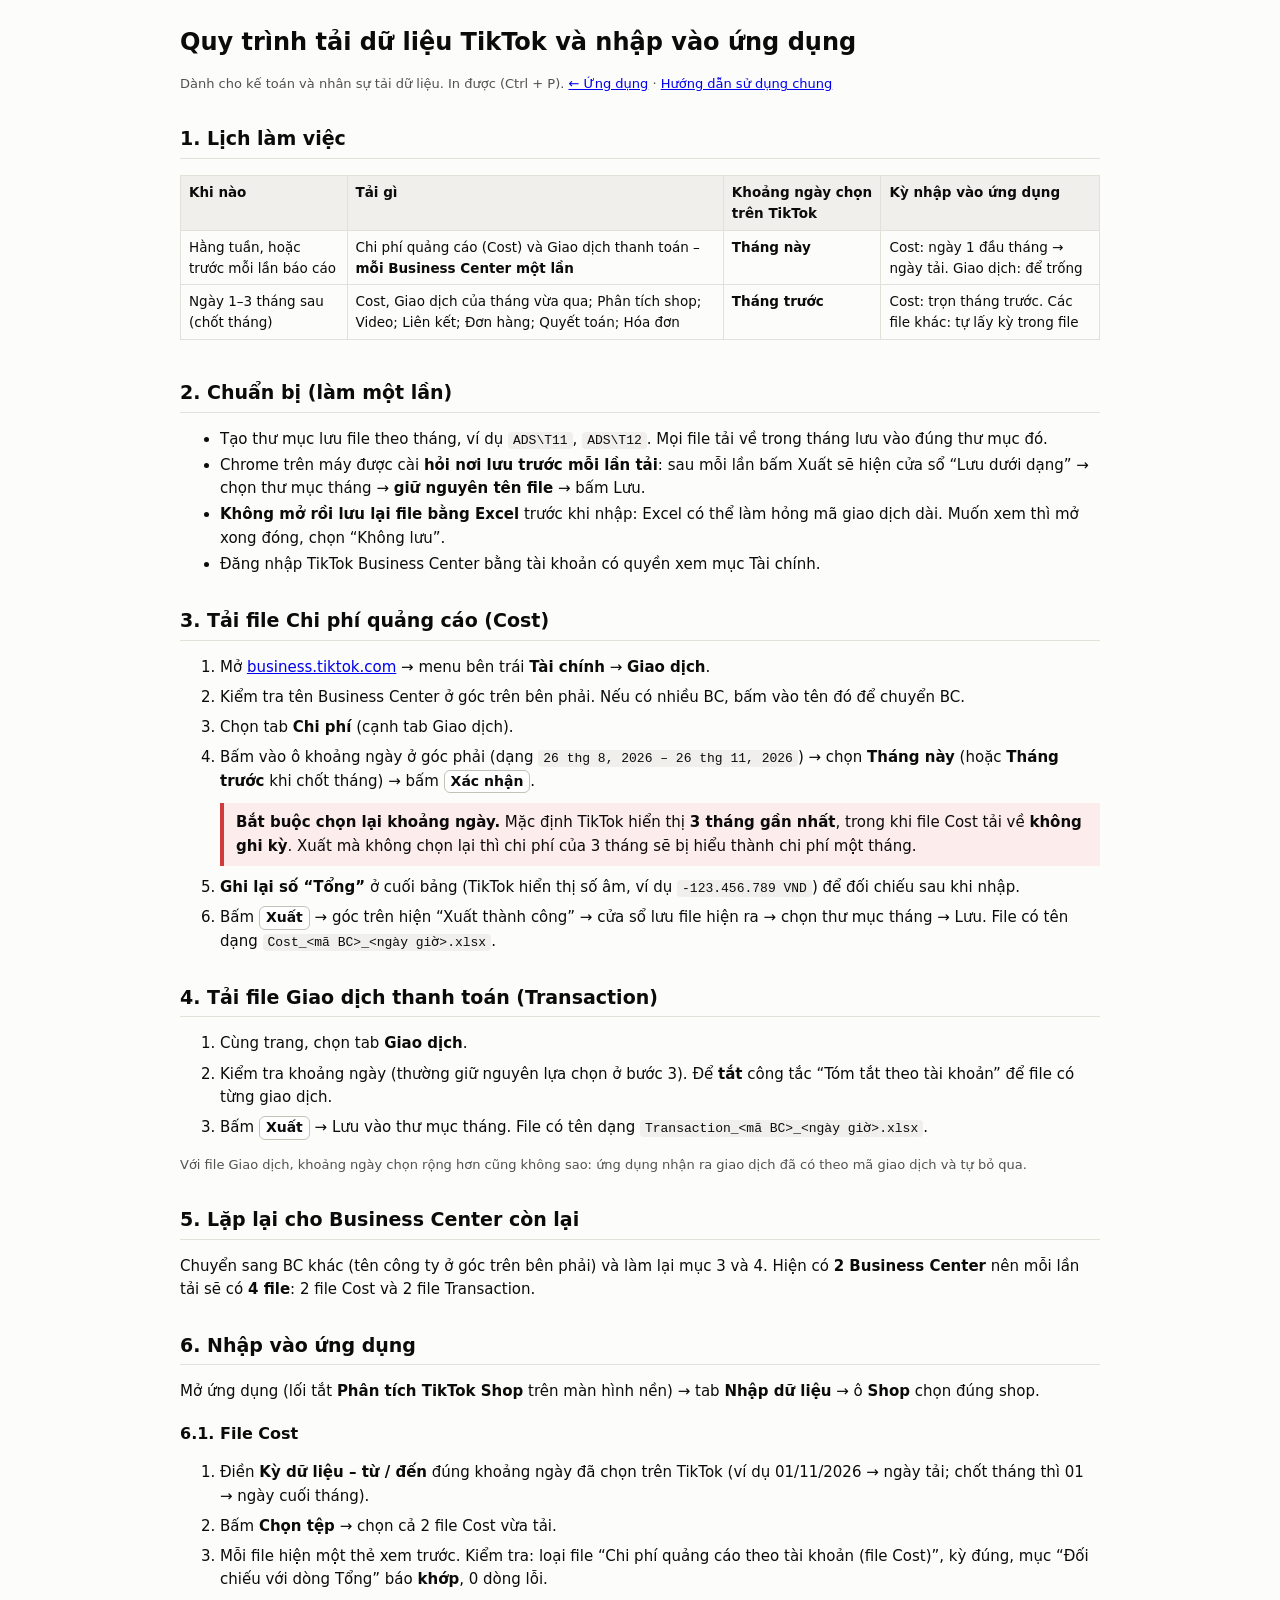
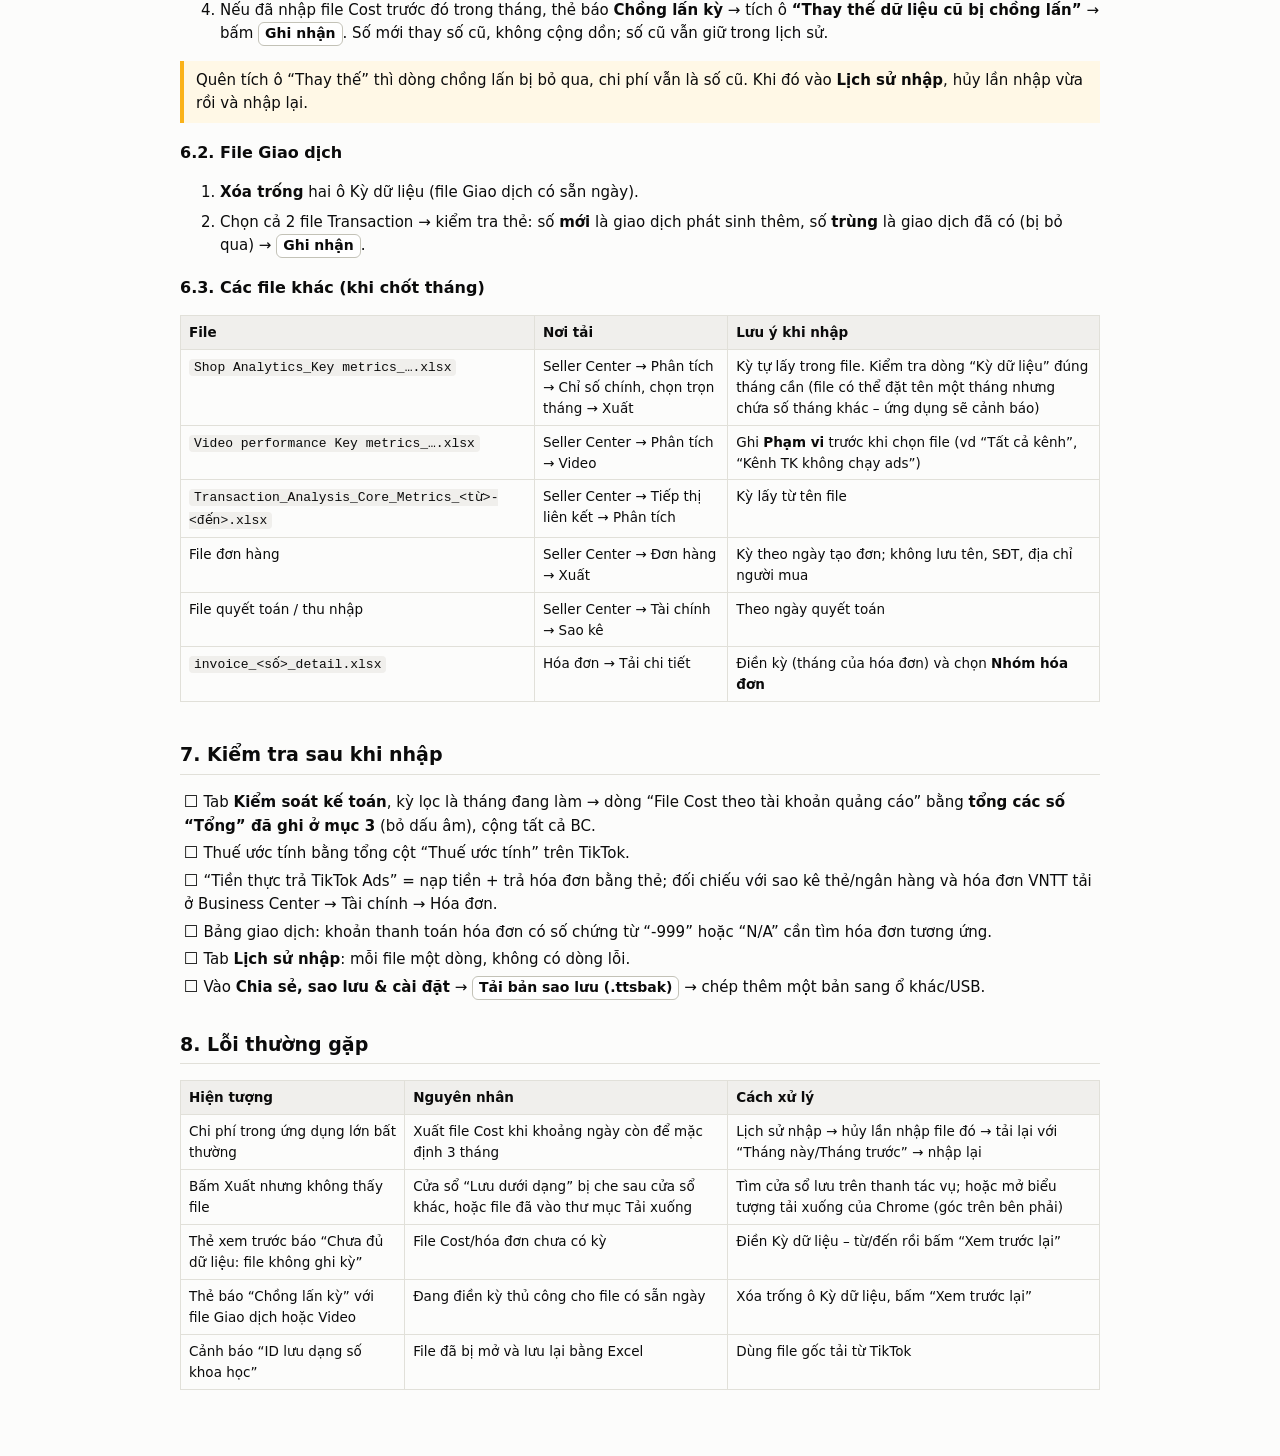
==== docs/huong_dan_xuat_du_lieu.html @ c049a707 "Thêm màn hình Kiểm soát ads, đọc file GMV Max thật và booking nhà sáng tạo - Đọc file GMV Max xuất t" ====
<!DOCTYPE html>
<html lang="vi">
<head>
<meta charset="utf-8"><meta name="viewport" content="width=device-width, initial-scale=1">
<title>Quy trình tải dữ liệu TikTok và nhập vào ứng dụng</title>
<style>
body{font-family:system-ui,-apple-system,"Segoe UI",Roboto,Arial,sans-serif;max-width:920px;margin:0 auto;padding:16px 18px 60px;line-height:1.55;color:#0b0b0b;background:#fcfcfb;font-size:15px}
h1{font-size:24px;margin:8px 0 4px}h2{font-size:19px;margin:30px 0 8px;border-bottom:1px solid #e1e0d9;padding-bottom:4px}h3{font-size:16px;margin:18px 0 6px}
code,kbd{background:#f0efec;border-radius:4px;padding:1px 5px;font-size:13px}
b.btn{display:inline-block;border:1px solid #c3c2b7;border-radius:6px;padding:0 6px;background:#fff;font-weight:600;font-size:14px}
table{border-collapse:collapse;width:100%;font-size:13.5px;margin:8px 0}th,td{border:1px solid #e1e0d9;padding:6px 8px;text-align:left;vertical-align:top}th{background:#f0efec}
.tw{overflow-x:auto}
.box{background:#fff8e6;border-left:4px solid #fab219;padding:8px 12px;margin:10px 0}.ok{background:#eaf7ea;border-left:4px solid #0ca30c;padding:8px 12px;margin:10px 0}
.bad{background:#fdecec;border-left:4px solid #d03b3b;padding:8px 12px;margin:10px 0}
ol.steps>li{margin:7px 0}ol li,ul li{margin:3px 0}.muted{color:#52514e;font-size:13px}
.check{list-style:none;padding-left:4px}.check li::before{content:"☐ ";font-size:16px}
@media print{body{max-width:none;padding:0;font-size:13px}h2{break-after:avoid}table,.box,.ok,.bad{break-inside:avoid}a{color:inherit;text-decoration:none}}
@media (prefers-color-scheme:dark){body{background:#1a1a19;color:#f0efec}th{background:#2c2c2a}th,td{border-color:#383835}code,kbd{background:#2c2c2a}b.btn{background:#2c2c2a;border-color:#52514e}.box{background:#3a3014}.ok{background:#16301a}.bad{background:#3a1a1a}.muted{color:#c3c2b7}}
</style>
</head>
<body>
<h1>Quy trình tải dữ liệu TikTok và nhập vào ứng dụng</h1>
<p class="muted">Dành cho kế toán và nhân sự tải dữ liệu. In được (Ctrl + P). <a href="./">← Ứng dụng</a> · <a href="huong_dan.html">Hướng dẫn sử dụng chung</a></p>

<h2>1. Lịch làm việc</h2>
<div class="tw"><table>
<tr><th>Khi nào</th><th>Tải gì</th><th>Khoảng ngày chọn trên TikTok</th><th>Kỳ nhập vào ứng dụng</th></tr>
<tr><td>Hằng tuần, hoặc trước mỗi lần báo cáo</td><td>Chi phí quảng cáo (Cost) và Giao dịch thanh toán – <b>mỗi Business Center một lần</b></td><td><b>Tháng này</b></td><td>Cost: ngày 1 đầu tháng → ngày tải. Giao dịch: để trống</td></tr>
<tr><td>Ngày 1–3 tháng sau (chốt tháng)</td><td>Cost, Giao dịch của tháng vừa qua; Phân tích shop; Video; Liên kết; Đơn hàng; Quyết toán; Hóa đơn</td><td><b>Tháng trước</b></td><td>Cost: trọn tháng trước. Các file khác: tự lấy kỳ trong file</td></tr>
</table></div>

<h2>2. Chuẩn bị (làm một lần)</h2>
<ul>
<li>Tạo thư mục lưu file theo tháng, ví dụ <code>ADS\T11</code>, <code>ADS\T12</code>. Mọi file tải về trong tháng lưu vào đúng thư mục đó.</li>
<li>Chrome trên máy được cài <b>hỏi nơi lưu trước mỗi lần tải</b>: sau mỗi lần bấm Xuất sẽ hiện cửa sổ “Lưu dưới dạng” → chọn thư mục tháng → <b>giữ nguyên tên file</b> → bấm Lưu.</li>
<li><b>Không mở rồi lưu lại file bằng Excel</b> trước khi nhập: Excel có thể làm hỏng mã giao dịch dài. Muốn xem thì mở xong đóng, chọn “Không lưu”.</li>
<li>Đăng nhập TikTok Business Center bằng tài khoản có quyền xem mục Tài chính.</li>
</ul>

<h2>3. Tải file Chi phí quảng cáo (Cost)</h2>
<ol class="steps">
<li>Mở <a href="https://business.tiktok.com/" target="_blank" rel="noopener">business.tiktok.com</a> → menu bên trái <b>Tài chính</b> → <b>Giao dịch</b>.</li>
<li>Kiểm tra tên Business Center ở góc trên bên phải. Nếu có nhiều BC, bấm vào tên đó để chuyển BC.</li>
<li>Chọn tab <b>Chi phí</b> (cạnh tab Giao dịch).</li>
<li>Bấm vào ô khoảng ngày ở góc phải (dạng <code>26 thg 8, 2026 – 26 thg 11, 2026</code>) → chọn <b>Tháng này</b> (hoặc <b>Tháng trước</b> khi chốt tháng) → bấm <b class="btn">Xác nhận</b>.
<div class="bad"><b>Bắt buộc chọn lại khoảng ngày.</b> Mặc định TikTok hiển thị <b>3 tháng gần nhất</b>, trong khi file Cost tải về <b>không ghi kỳ</b>. Xuất mà không chọn lại thì chi phí của 3 tháng sẽ bị hiểu thành chi phí một tháng.</div></li>
<li><b>Ghi lại số “Tổng”</b> ở cuối bảng (TikTok hiển thị số âm, ví dụ <code>-123.456.789 VND</code>) để đối chiếu sau khi nhập.</li>
<li>Bấm <b class="btn">Xuất</b> → góc trên hiện “Xuất thành công” → cửa sổ lưu file hiện ra → chọn thư mục tháng → Lưu. File có tên dạng <code>Cost_&lt;mã BC&gt;_&lt;ngày giờ&gt;.xlsx</code>.</li>
</ol>

<h2>4. Tải file Giao dịch thanh toán (Transaction)</h2>
<ol class="steps">
<li>Cùng trang, chọn tab <b>Giao dịch</b>.</li>
<li>Kiểm tra khoảng ngày (thường giữ nguyên lựa chọn ở bước 3). Để <b>tắt</b> công tắc “Tóm tắt theo tài khoản” để file có từng giao dịch.</li>
<li>Bấm <b class="btn">Xuất</b> → Lưu vào thư mục tháng. File có tên dạng <code>Transaction_&lt;mã BC&gt;_&lt;ngày giờ&gt;.xlsx</code>.</li>
</ol>
<p class="muted">Với file Giao dịch, khoảng ngày chọn rộng hơn cũng không sao: ứng dụng nhận ra giao dịch đã có theo mã giao dịch và tự bỏ qua.</p>

<h2>5. Lặp lại cho Business Center còn lại</h2>
<p>Chuyển sang BC khác (tên công ty ở góc trên bên phải) và làm lại mục 3 và 4. Hiện có <b>2 Business Center</b> nên mỗi lần tải sẽ có <b>4 file</b>: 2 file Cost và 2 file Transaction.</p>

<h2>6. Nhập vào ứng dụng</h2>
<p>Mở ứng dụng (lối tắt <b>Phân tích TikTok Shop</b> trên màn hình nền) → tab <b>Nhập dữ liệu</b> → ô <b>Shop</b> chọn đúng shop.</p>
<h3>6.1. File Cost</h3>
<ol class="steps">
<li>Điền <b>Kỳ dữ liệu – từ / đến</b> đúng khoảng ngày đã chọn trên TikTok (ví dụ 01/11/2026 → ngày tải; chốt tháng thì 01 → ngày cuối tháng).</li>
<li>Bấm <b>Chọn tệp</b> → chọn cả 2 file Cost vừa tải.</li>
<li>Mỗi file hiện một thẻ xem trước. Kiểm tra: loại file “Chi phí quảng cáo theo tài khoản (file Cost)”, kỳ đúng, mục “Đối chiếu với dòng Tổng” báo <b>khớp</b>, 0 dòng lỗi.</li>
<li>Nếu đã nhập file Cost trước đó trong tháng, thẻ báo <b>Chồng lấn kỳ</b> → tích ô <b>“Thay thế dữ liệu cũ bị chồng lấn”</b> → bấm <b class="btn">Ghi nhận</b>. Số mới thay số cũ, không cộng dồn; số cũ vẫn giữ trong lịch sử.</li>
</ol>
<div class="box">Quên tích ô “Thay thế” thì dòng chồng lấn bị bỏ qua, chi phí vẫn là số cũ. Khi đó vào <b>Lịch sử nhập</b>, hủy lần nhập vừa rồi và nhập lại.</div>
<h3>6.2. File Giao dịch</h3>
<ol class="steps">
<li><b>Xóa trống</b> hai ô Kỳ dữ liệu (file Giao dịch có sẵn ngày).</li>
<li>Chọn cả 2 file Transaction → kiểm tra thẻ: số <b>mới</b> là giao dịch phát sinh thêm, số <b>trùng</b> là giao dịch đã có (bị bỏ qua) → <b class="btn">Ghi nhận</b>.</li>
</ol>
<h3>6.3. Các file khác (khi chốt tháng)</h3>
<div class="tw"><table>
<tr><th>File</th><th>Nơi tải</th><th>Lưu ý khi nhập</th></tr>
<tr><td><code>Shop Analytics_Key metrics_….xlsx</code></td><td>Seller Center → Phân tích → Chỉ số chính, chọn trọn tháng → Xuất</td><td>Kỳ tự lấy trong file. Kiểm tra dòng “Kỳ dữ liệu” đúng tháng cần (file có thể đặt tên một tháng nhưng chứa số tháng khác – ứng dụng sẽ cảnh báo)</td></tr>
<tr><td><code>Video performance Key metrics_….xlsx</code></td><td>Seller Center → Phân tích → Video</td><td>Ghi <b>Phạm vi</b> trước khi chọn file (vd “Tất cả kênh”, “Kênh TK không chạy ads”)</td></tr>
<tr><td><code>Transaction_Analysis_Core_Metrics_&lt;từ&gt;-&lt;đến&gt;.xlsx</code></td><td>Seller Center → Tiếp thị liên kết → Phân tích</td><td>Kỳ lấy từ tên file</td></tr>
<tr><td>File đơn hàng</td><td>Seller Center → Đơn hàng → Xuất</td><td>Kỳ theo ngày tạo đơn; không lưu tên, SĐT, địa chỉ người mua</td></tr>
<tr><td>File quyết toán / thu nhập</td><td>Seller Center → Tài chính → Sao kê</td><td>Theo ngày quyết toán</td></tr>
<tr><td><code>invoice_&lt;số&gt;_detail.xlsx</code></td><td>Hóa đơn → Tải chi tiết</td><td>Điền kỳ (tháng của hóa đơn) và chọn <b>Nhóm hóa đơn</b></td></tr>
</table></div>

<h2>7. Kiểm tra sau khi nhập</h2>
<ul class="check">
<li>Tab <b>Kiểm soát kế toán</b>, kỳ lọc là tháng đang làm → dòng “File Cost theo tài khoản quảng cáo” bằng <b>tổng các số “Tổng” đã ghi ở mục 3</b> (bỏ dấu âm), cộng tất cả BC.</li>
<li>Thuế ước tính bằng tổng cột “Thuế ước tính” trên TikTok.</li>
<li>“Tiền thực trả TikTok Ads” = nạp tiền + trả hóa đơn bằng thẻ; đối chiếu với sao kê thẻ/ngân hàng và hóa đơn VNTT tải ở Business Center → Tài chính → Hóa đơn.</li>
<li>Bảng giao dịch: khoản thanh toán hóa đơn có số chứng từ “-999” hoặc “N/A” cần tìm hóa đơn tương ứng.</li>
<li>Tab <b>Lịch sử nhập</b>: mỗi file một dòng, không có dòng lỗi.</li>
<li>Vào <b>Chia sẻ, sao lưu &amp; cài đặt</b> → <b class="btn">Tải bản sao lưu (.ttsbak)</b> → chép thêm một bản sang ổ khác/USB.</li>
</ul>

<h2>8. Lỗi thường gặp</h2>
<div class="tw"><table>
<tr><th>Hiện tượng</th><th>Nguyên nhân</th><th>Cách xử lý</th></tr>
<tr><td>Chi phí trong ứng dụng lớn bất thường</td><td>Xuất file Cost khi khoảng ngày còn để mặc định 3 tháng</td><td>Lịch sử nhập → hủy lần nhập file đó → tải lại với “Tháng này/Tháng trước” → nhập lại</td></tr>
<tr><td>Bấm Xuất nhưng không thấy file</td><td>Cửa sổ “Lưu dưới dạng” bị che sau cửa sổ khác, hoặc file đã vào thư mục Tải xuống</td><td>Tìm cửa sổ lưu trên thanh tác vụ; hoặc mở biểu tượng tải xuống của Chrome (góc trên bên phải)</td></tr>
<tr><td>Thẻ xem trước báo “Chưa đủ dữ liệu: file không ghi kỳ”</td><td>File Cost/hóa đơn chưa có kỳ</td><td>Điền Kỳ dữ liệu – từ/đến rồi bấm “Xem trước lại”</td></tr>
<tr><td>Thẻ báo “Chồng lấn kỳ” với file Giao dịch hoặc Video</td><td>Đang điền kỳ thủ công cho file có sẵn ngày</td><td>Xóa trống ô Kỳ dữ liệu, bấm “Xem trước lại”</td></tr>
<tr><td>Cảnh báo “ID lưu dạng số khoa học”</td><td>File đã bị mở và lưu lại bằng Excel</td><td>Dùng file gốc tải từ TikTok</td></tr>
</table></div>
</body>
</html>
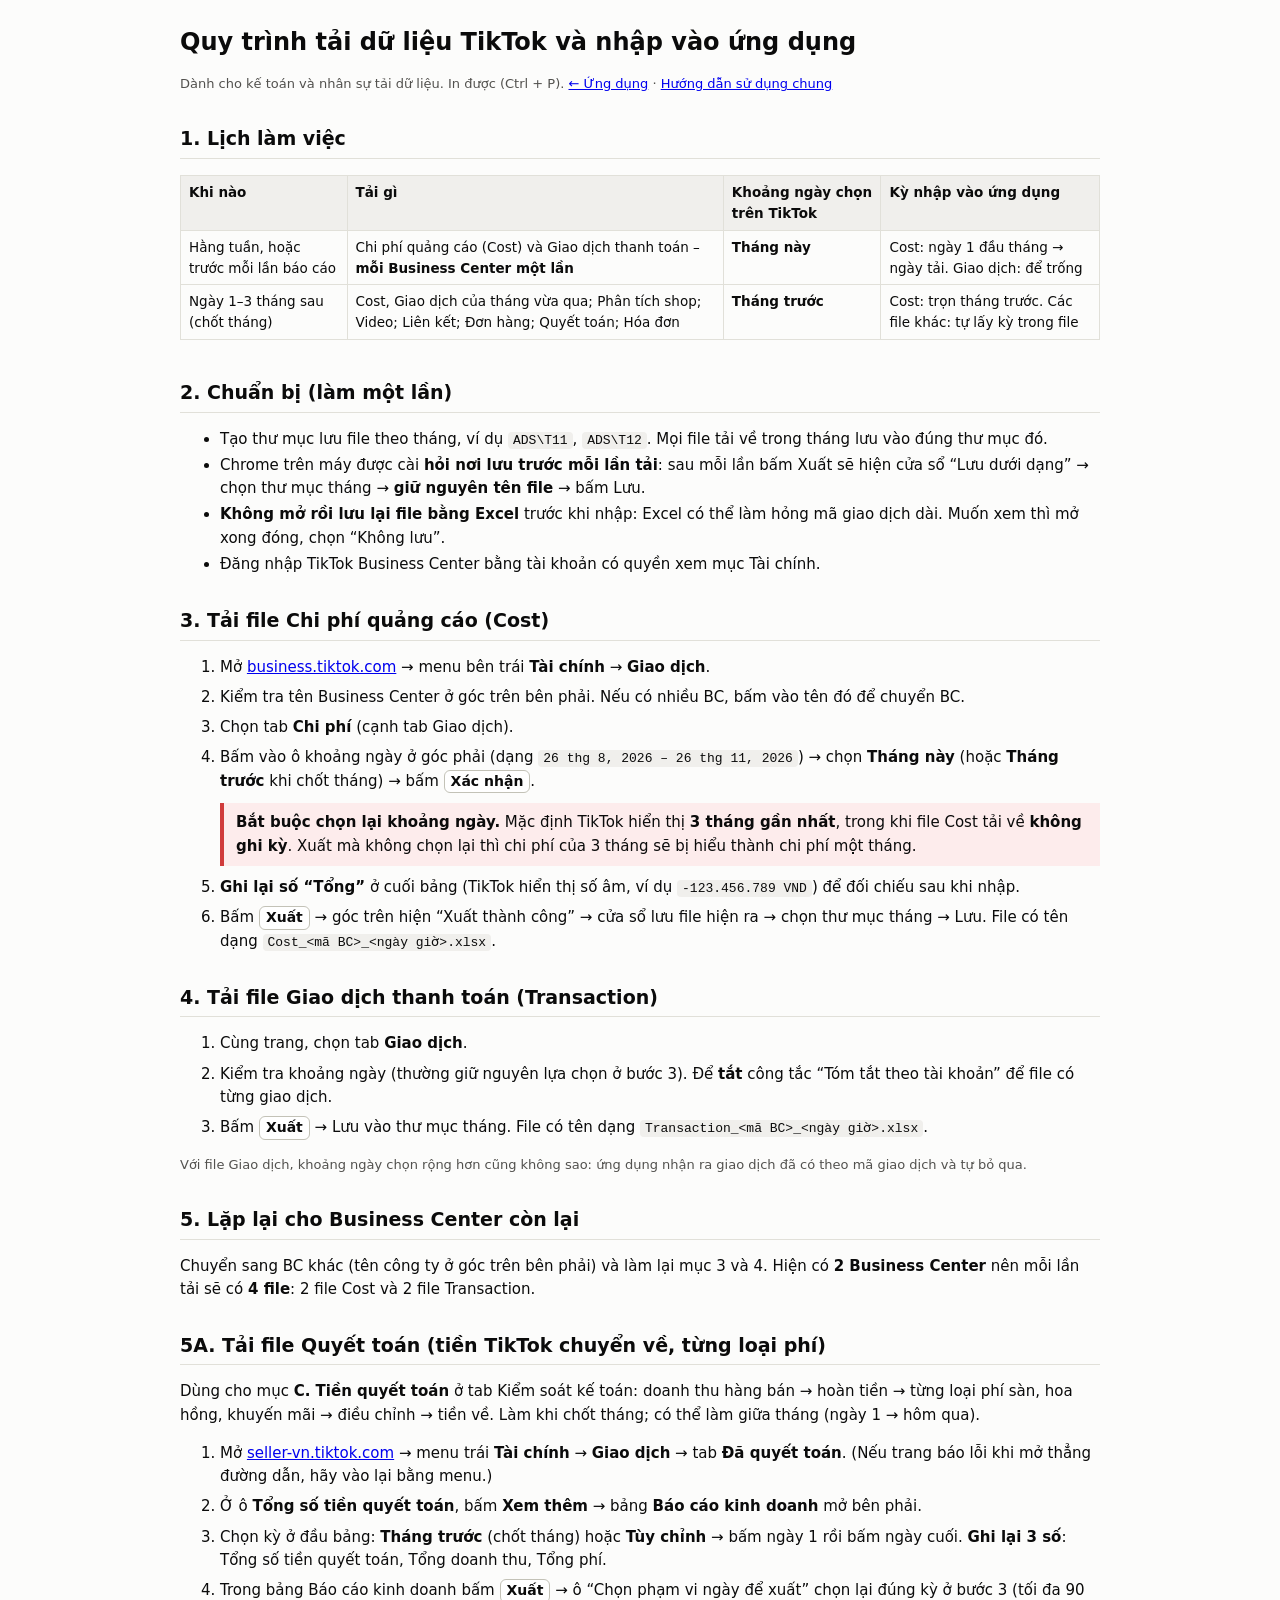
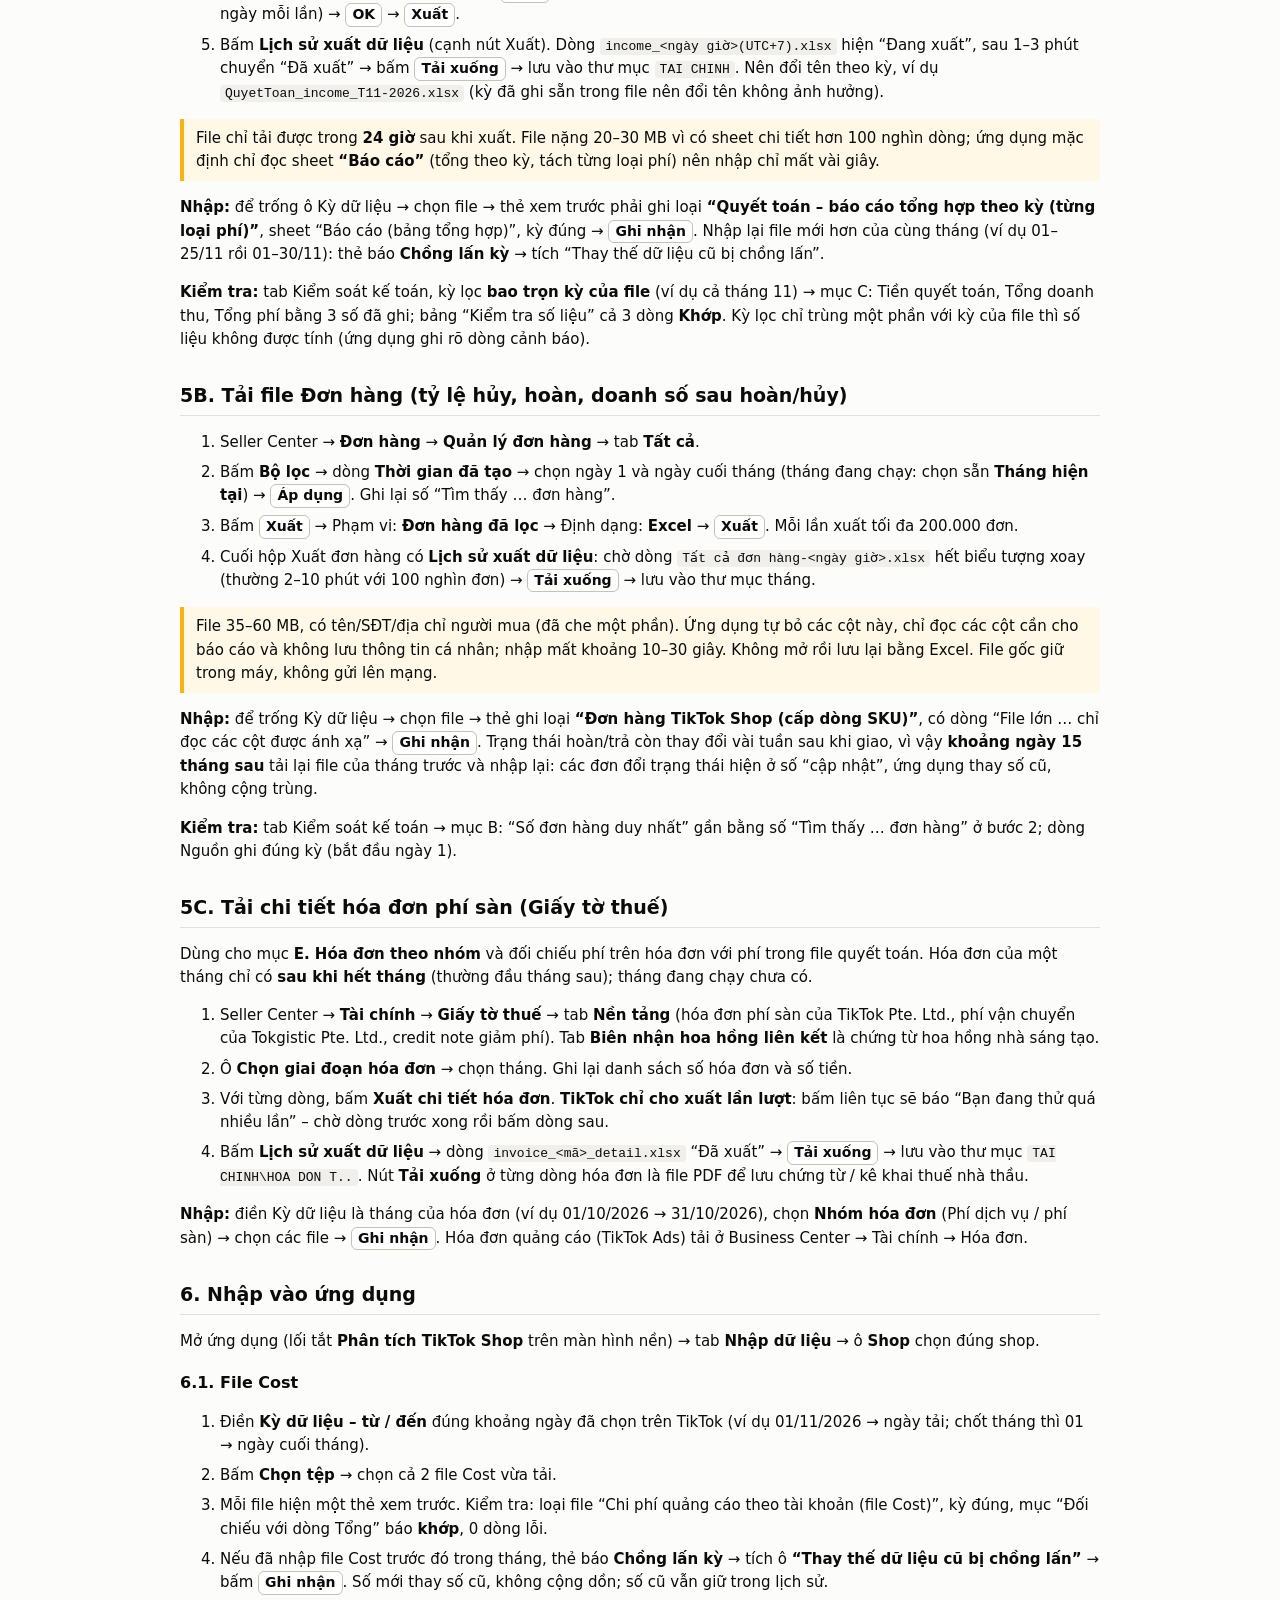
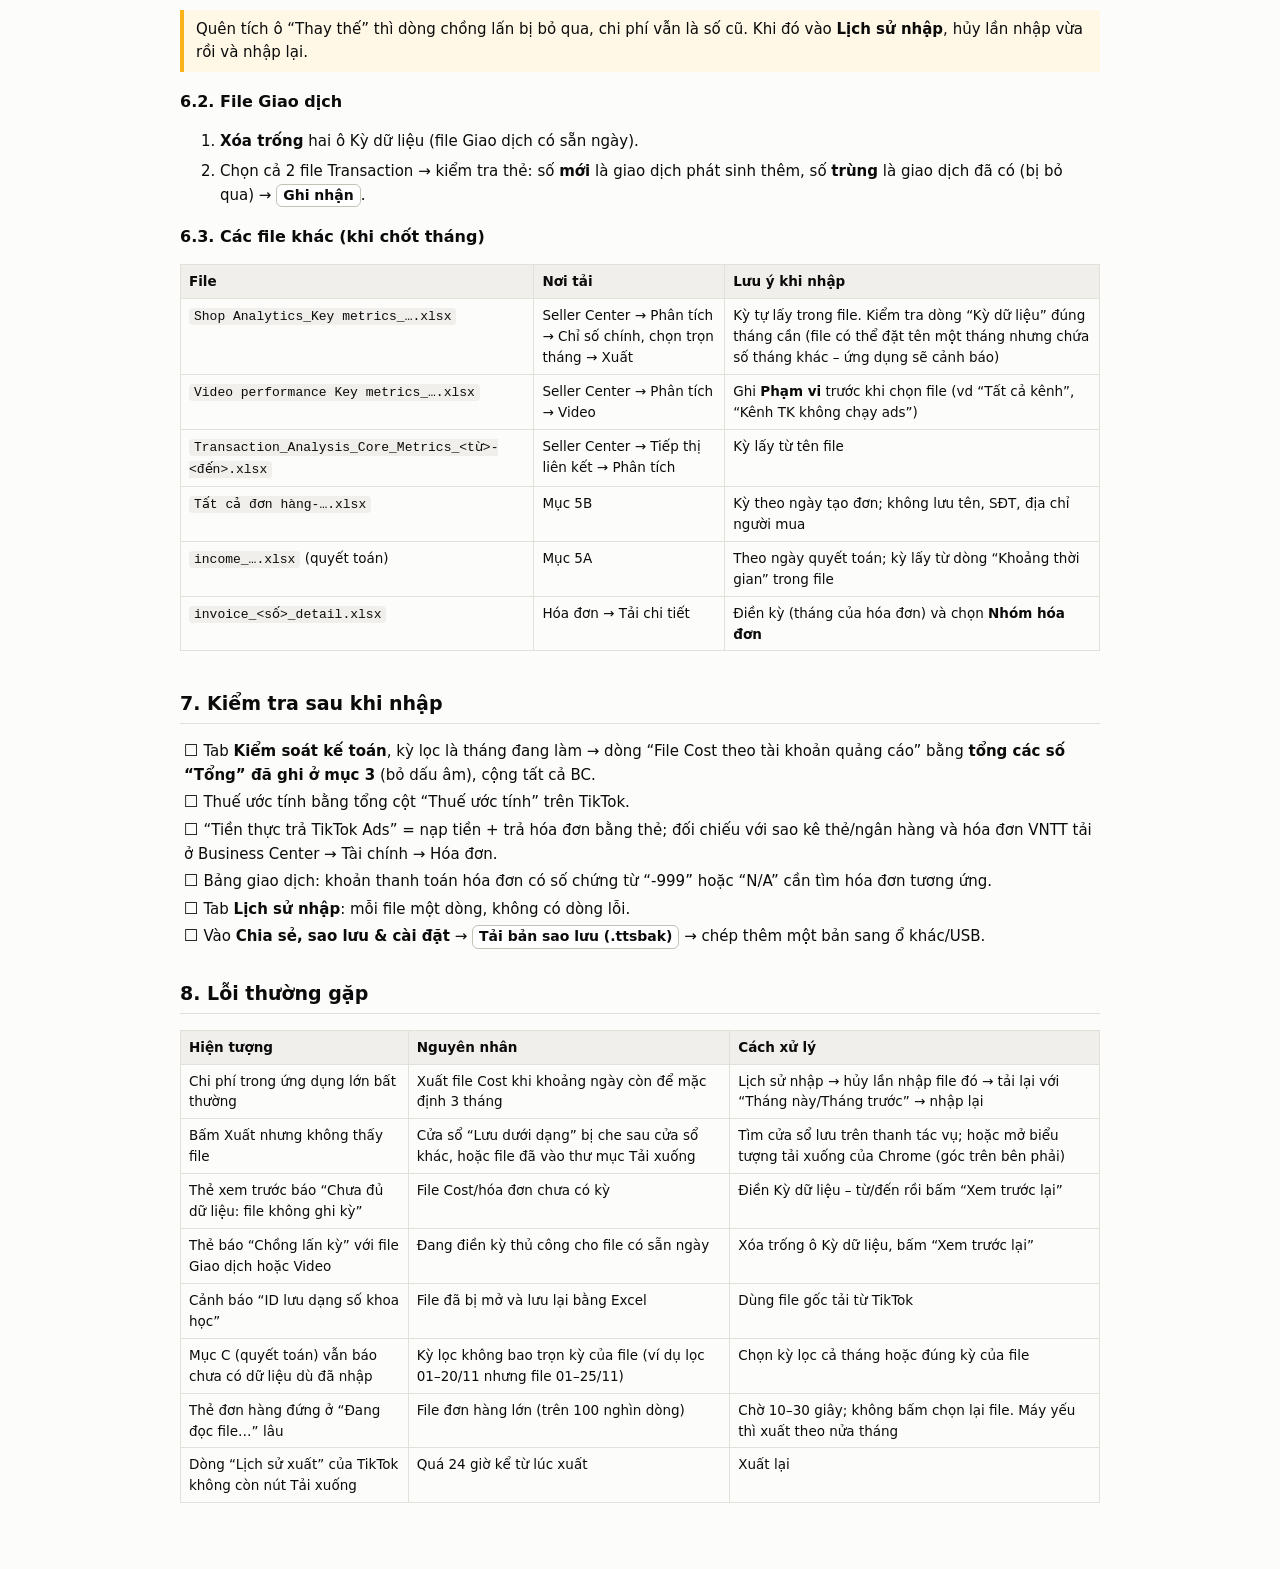
==== commit 5cb508b4: "Đọc file quyết toán và file đơn hàng rất lớn; tách từng loại phí sàn - Sheet trên 24 MB đọc theo luồ" ====
--- a/docs/huong_dan_xuat_du_lieu.html
+++ b/docs/huong_dan_xuat_du_lieu.html
@@ -59,6 +59,40 @@
 <h2>5. Lặp lại cho Business Center còn lại</h2>
 <p>Chuyển sang BC khác (tên công ty ở góc trên bên phải) và làm lại mục 3 và 4. Hiện có <b>2 Business Center</b> nên mỗi lần tải sẽ có <b>4 file</b>: 2 file Cost và 2 file Transaction.</p>
 
+<h2>5A. Tải file Quyết toán (tiền TikTok chuyển về, từng loại phí)</h2>
+<p>Dùng cho mục <b>C. Tiền quyết toán</b> ở tab Kiểm soát kế toán: doanh thu hàng bán → hoàn tiền → từng loại phí sàn, hoa hồng, khuyến mãi → điều chỉnh → tiền về. Làm khi chốt tháng; có thể làm giữa tháng (ngày 1 → hôm qua).</p>
+<ol class="steps">
+<li>Mở <a href="https://seller-vn.tiktok.com/" target="_blank" rel="noopener">seller-vn.tiktok.com</a> → menu trái <b>Tài chính</b> → <b>Giao dịch</b> → tab <b>Đã quyết toán</b>. (Nếu trang báo lỗi khi mở thẳng đường dẫn, hãy vào lại bằng menu.)</li>
+<li>Ở ô <b>Tổng số tiền quyết toán</b>, bấm <b>Xem thêm</b> → bảng <b>Báo cáo kinh doanh</b> mở bên phải.</li>
+<li>Chọn kỳ ở đầu bảng: <b>Tháng trước</b> (chốt tháng) hoặc <b>Tùy chỉnh</b> → bấm ngày 1 rồi bấm ngày cuối. <b>Ghi lại 3 số</b>: Tổng số tiền quyết toán, Tổng doanh thu, Tổng phí.</li>
+<li>Trong bảng Báo cáo kinh doanh bấm <b class="btn">Xuất</b> → ô “Chọn phạm vi ngày để xuất” chọn lại đúng kỳ ở bước 3 (tối đa 90 ngày mỗi lần) → <b class="btn">OK</b> → <b class="btn">Xuất</b>.</li>
+<li>Bấm <b>Lịch sử xuất dữ liệu</b> (cạnh nút Xuất). Dòng <code>income_&lt;ngày giờ&gt;(UTC+7).xlsx</code> hiện “Đang xuất”, sau 1–3 phút chuyển “Đã xuất” → bấm <b class="btn">Tải xuống</b> → lưu vào thư mục <code>TAI CHINH</code>. Nên đổi tên theo kỳ, ví dụ <code>QuyetToan_income_T11-2026.xlsx</code> (kỳ đã ghi sẵn trong file nên đổi tên không ảnh hưởng).</li>
+</ol>
+<div class="box">File chỉ tải được trong <b>24 giờ</b> sau khi xuất. File nặng 20–30 MB vì có sheet chi tiết hơn 100 nghìn dòng; ứng dụng mặc định chỉ đọc sheet <b>“Báo cáo”</b> (tổng theo kỳ, tách từng loại phí) nên nhập chỉ mất vài giây.</div>
+<p><b>Nhập:</b> để trống ô Kỳ dữ liệu → chọn file → thẻ xem trước phải ghi loại <b>“Quyết toán – báo cáo tổng hợp theo kỳ (từng loại phí)”</b>, sheet “Báo cáo (bảng tổng hợp)”, kỳ đúng → <b class="btn">Ghi nhận</b>. Nhập lại file mới hơn của cùng tháng (ví dụ 01–25/11 rồi 01–30/11): thẻ báo <b>Chồng lấn kỳ</b> → tích “Thay thế dữ liệu cũ bị chồng lấn”.</p>
+<p><b>Kiểm tra:</b> tab Kiểm soát kế toán, kỳ lọc <b>bao trọn kỳ của file</b> (ví dụ cả tháng 11) → mục C: Tiền quyết toán, Tổng doanh thu, Tổng phí bằng 3 số đã ghi; bảng “Kiểm tra số liệu” cả 3 dòng <b>Khớp</b>. Kỳ lọc chỉ trùng một phần với kỳ của file thì số liệu không được tính (ứng dụng ghi rõ dòng cảnh báo).</p>
+
+<h2>5B. Tải file Đơn hàng (tỷ lệ hủy, hoàn, doanh số sau hoàn/hủy)</h2>
+<ol class="steps">
+<li>Seller Center → <b>Đơn hàng</b> → <b>Quản lý đơn hàng</b> → tab <b>Tất cả</b>.</li>
+<li>Bấm <b>Bộ lọc</b> → dòng <b>Thời gian đã tạo</b> → chọn ngày 1 và ngày cuối tháng (tháng đang chạy: chọn sẵn <b>Tháng hiện tại</b>) → <b class="btn">Áp dụng</b>. Ghi lại số “Tìm thấy … đơn hàng”.</li>
+<li>Bấm <b class="btn">Xuất</b> → Phạm vi: <b>Đơn hàng đã lọc</b> → Định dạng: <b>Excel</b> → <b class="btn">Xuất</b>. Mỗi lần xuất tối đa 200.000 đơn.</li>
+<li>Cuối hộp Xuất đơn hàng có <b>Lịch sử xuất dữ liệu</b>: chờ dòng <code>Tất cả đơn hàng-&lt;ngày giờ&gt;.xlsx</code> hết biểu tượng xoay (thường 2–10 phút với 100 nghìn đơn) → <b class="btn">Tải xuống</b> → lưu vào thư mục tháng.</li>
+</ol>
+<div class="box">File 35–60 MB, có tên/SĐT/địa chỉ người mua (đã che một phần). Ứng dụng tự bỏ các cột này, chỉ đọc các cột cần cho báo cáo và không lưu thông tin cá nhân; nhập mất khoảng 10–30 giây. Không mở rồi lưu lại bằng Excel. File gốc giữ trong máy, không gửi lên mạng.</div>
+<p><b>Nhập:</b> để trống Kỳ dữ liệu → chọn file → thẻ ghi loại <b>“Đơn hàng TikTok Shop (cấp dòng SKU)”</b>, có dòng “File lớn … chỉ đọc các cột được ánh xạ” → <b class="btn">Ghi nhận</b>. Trạng thái hoàn/trả còn thay đổi vài tuần sau khi giao, vì vậy <b>khoảng ngày 15 tháng sau</b> tải lại file của tháng trước và nhập lại: các đơn đổi trạng thái hiện ở số “cập nhật”, ứng dụng thay số cũ, không cộng trùng.</p>
+<p><b>Kiểm tra:</b> tab Kiểm soát kế toán → mục B: “Số đơn hàng duy nhất” gần bằng số “Tìm thấy … đơn hàng” ở bước 2; dòng Nguồn ghi đúng kỳ (bắt đầu ngày 1).</p>
+
+<h2>5C. Tải chi tiết hóa đơn phí sàn (Giấy tờ thuế)</h2>
+<p>Dùng cho mục <b>E. Hóa đơn theo nhóm</b> và đối chiếu phí trên hóa đơn với phí trong file quyết toán. Hóa đơn của một tháng chỉ có <b>sau khi hết tháng</b> (thường đầu tháng sau); tháng đang chạy chưa có.</p>
+<ol class="steps">
+<li>Seller Center → <b>Tài chính</b> → <b>Giấy tờ thuế</b> → tab <b>Nền tảng</b> (hóa đơn phí sàn của TikTok Pte. Ltd., phí vận chuyển của Tokgistic Pte. Ltd., credit note giảm phí). Tab <b>Biên nhận hoa hồng liên kết</b> là chứng từ hoa hồng nhà sáng tạo.</li>
+<li>Ô <b>Chọn giai đoạn hóa đơn</b> → chọn tháng. Ghi lại danh sách số hóa đơn và số tiền.</li>
+<li>Với từng dòng, bấm <b>Xuất chi tiết hóa đơn</b>. <b>TikTok chỉ cho xuất lần lượt</b>: bấm liên tục sẽ báo “Bạn đang thử quá nhiều lần” – chờ dòng trước xong rồi bấm dòng sau.</li>
+<li>Bấm <b>Lịch sử xuất dữ liệu</b> → dòng <code>invoice_&lt;mã&gt;_detail.xlsx</code> “Đã xuất” → <b class="btn">Tải xuống</b> → lưu vào thư mục <code>TAI CHINH\HOA DON T..</code>. Nút <b>Tải xuống</b> ở từng dòng hóa đơn là file PDF để lưu chứng từ / kê khai thuế nhà thầu.</li>
+</ol>
+<p><b>Nhập:</b> điền Kỳ dữ liệu là tháng của hóa đơn (ví dụ 01/10/2026 → 31/10/2026), chọn <b>Nhóm hóa đơn</b> (Phí dịch vụ / phí sàn) → chọn các file → <b class="btn">Ghi nhận</b>. Hóa đơn quảng cáo (TikTok Ads) tải ở Business Center → Tài chính → Hóa đơn.</p>
+
 <h2>6. Nhập vào ứng dụng</h2>
 <p>Mở ứng dụng (lối tắt <b>Phân tích TikTok Shop</b> trên màn hình nền) → tab <b>Nhập dữ liệu</b> → ô <b>Shop</b> chọn đúng shop.</p>
 <h3>6.1. File Cost</h3>
@@ -80,8 +114,8 @@
 <tr><td><code>Shop Analytics_Key metrics_….xlsx</code></td><td>Seller Center → Phân tích → Chỉ số chính, chọn trọn tháng → Xuất</td><td>Kỳ tự lấy trong file. Kiểm tra dòng “Kỳ dữ liệu” đúng tháng cần (file có thể đặt tên một tháng nhưng chứa số tháng khác – ứng dụng sẽ cảnh báo)</td></tr>
 <tr><td><code>Video performance Key metrics_….xlsx</code></td><td>Seller Center → Phân tích → Video</td><td>Ghi <b>Phạm vi</b> trước khi chọn file (vd “Tất cả kênh”, “Kênh TK không chạy ads”)</td></tr>
 <tr><td><code>Transaction_Analysis_Core_Metrics_&lt;từ&gt;-&lt;đến&gt;.xlsx</code></td><td>Seller Center → Tiếp thị liên kết → Phân tích</td><td>Kỳ lấy từ tên file</td></tr>
-<tr><td>File đơn hàng</td><td>Seller Center → Đơn hàng → Xuất</td><td>Kỳ theo ngày tạo đơn; không lưu tên, SĐT, địa chỉ người mua</td></tr>
-<tr><td>File quyết toán / thu nhập</td><td>Seller Center → Tài chính → Sao kê</td><td>Theo ngày quyết toán</td></tr>
+<tr><td><code>Tất cả đơn hàng-….xlsx</code></td><td>Mục 5B</td><td>Kỳ theo ngày tạo đơn; không lưu tên, SĐT, địa chỉ người mua</td></tr>
+<tr><td><code>income_….xlsx</code> (quyết toán)</td><td>Mục 5A</td><td>Theo ngày quyết toán; kỳ lấy từ dòng “Khoảng thời gian” trong file</td></tr>
 <tr><td><code>invoice_&lt;số&gt;_detail.xlsx</code></td><td>Hóa đơn → Tải chi tiết</td><td>Điền kỳ (tháng của hóa đơn) và chọn <b>Nhóm hóa đơn</b></td></tr>
 </table></div>
 
@@ -103,6 +137,9 @@
 <tr><td>Thẻ xem trước báo “Chưa đủ dữ liệu: file không ghi kỳ”</td><td>File Cost/hóa đơn chưa có kỳ</td><td>Điền Kỳ dữ liệu – từ/đến rồi bấm “Xem trước lại”</td></tr>
 <tr><td>Thẻ báo “Chồng lấn kỳ” với file Giao dịch hoặc Video</td><td>Đang điền kỳ thủ công cho file có sẵn ngày</td><td>Xóa trống ô Kỳ dữ liệu, bấm “Xem trước lại”</td></tr>
 <tr><td>Cảnh báo “ID lưu dạng số khoa học”</td><td>File đã bị mở và lưu lại bằng Excel</td><td>Dùng file gốc tải từ TikTok</td></tr>
+<tr><td>Mục C (quyết toán) vẫn báo chưa có dữ liệu dù đã nhập</td><td>Kỳ lọc không bao trọn kỳ của file (ví dụ lọc 01–20/11 nhưng file 01–25/11)</td><td>Chọn kỳ lọc cả tháng hoặc đúng kỳ của file</td></tr>
+<tr><td>Thẻ đơn hàng đứng ở “Đang đọc file…” lâu</td><td>File đơn hàng lớn (trên 100 nghìn dòng)</td><td>Chờ 10–30 giây; không bấm chọn lại file. Máy yếu thì xuất theo nửa tháng</td></tr>
+<tr><td>Dòng “Lịch sử xuất” của TikTok không còn nút Tải xuống</td><td>Quá 24 giờ kể từ lúc xuất</td><td>Xuất lại</td></tr>
 </table></div>
 </body>
 </html>
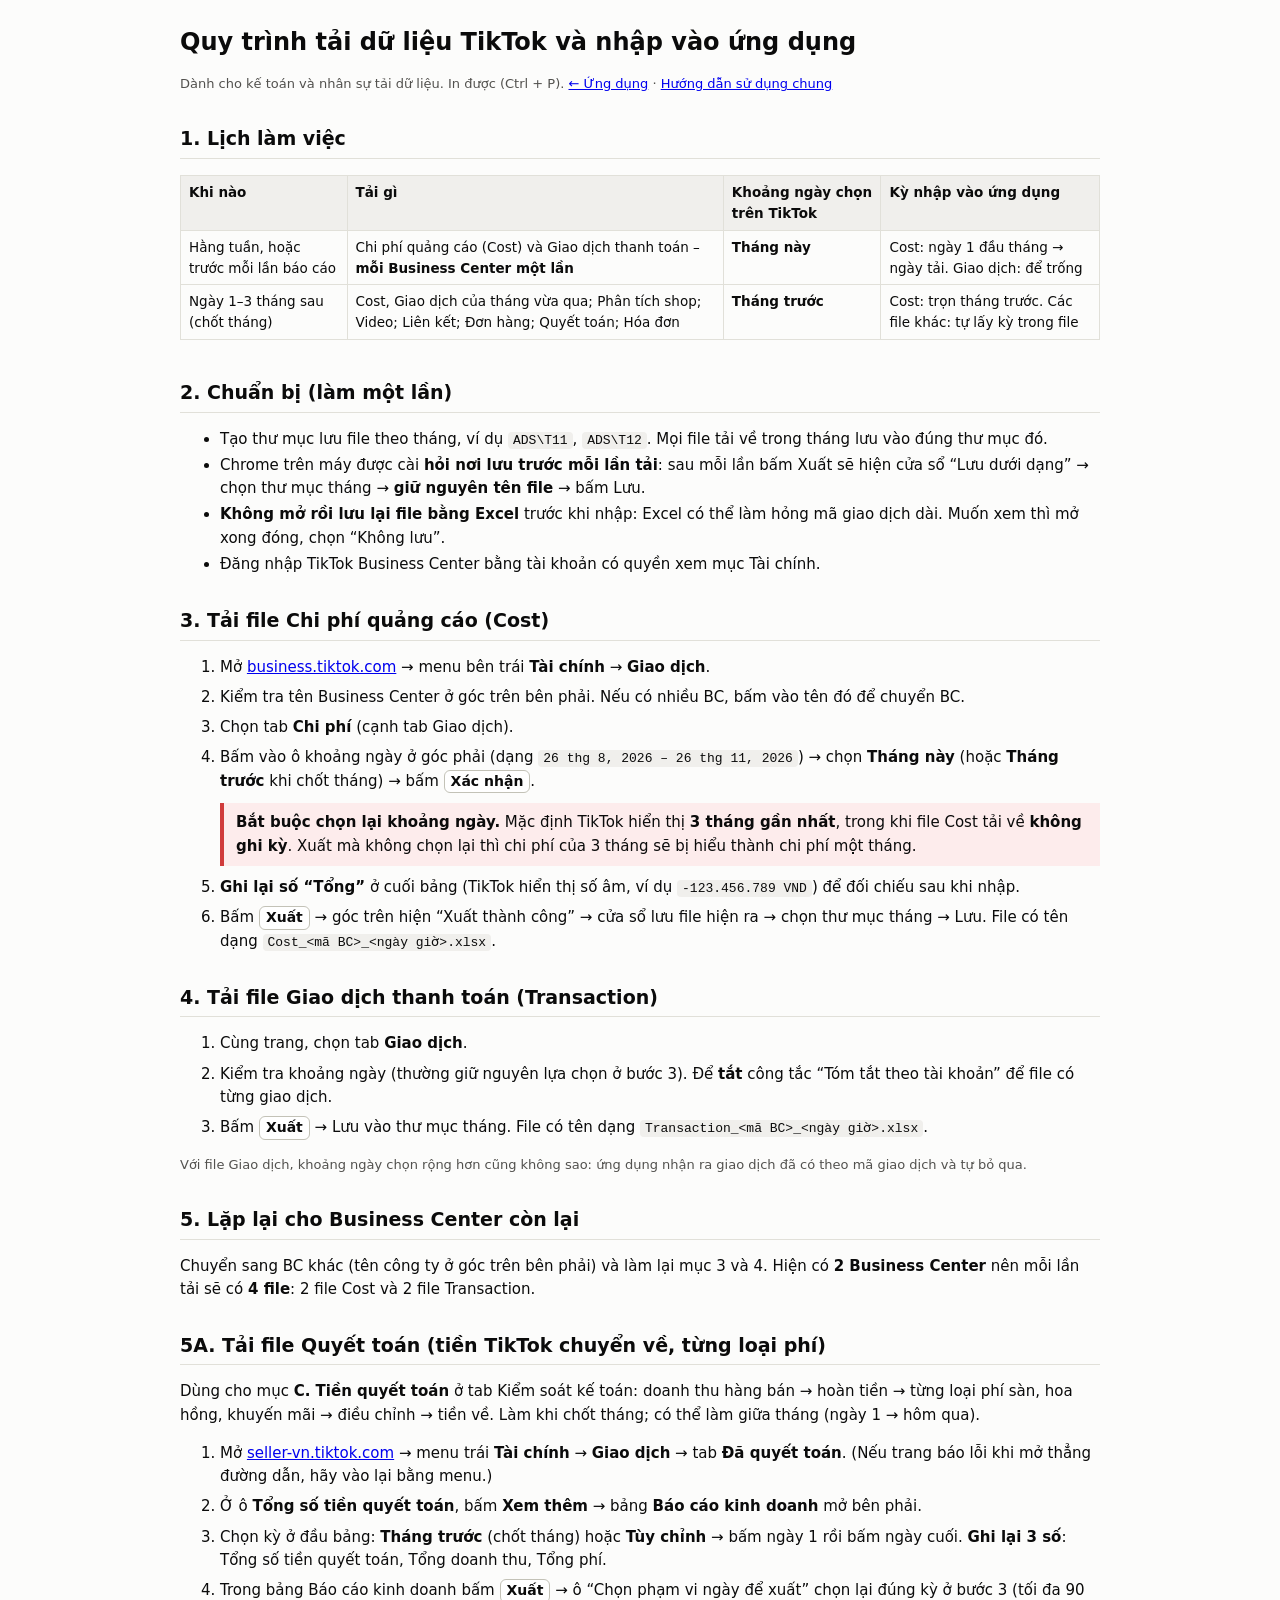
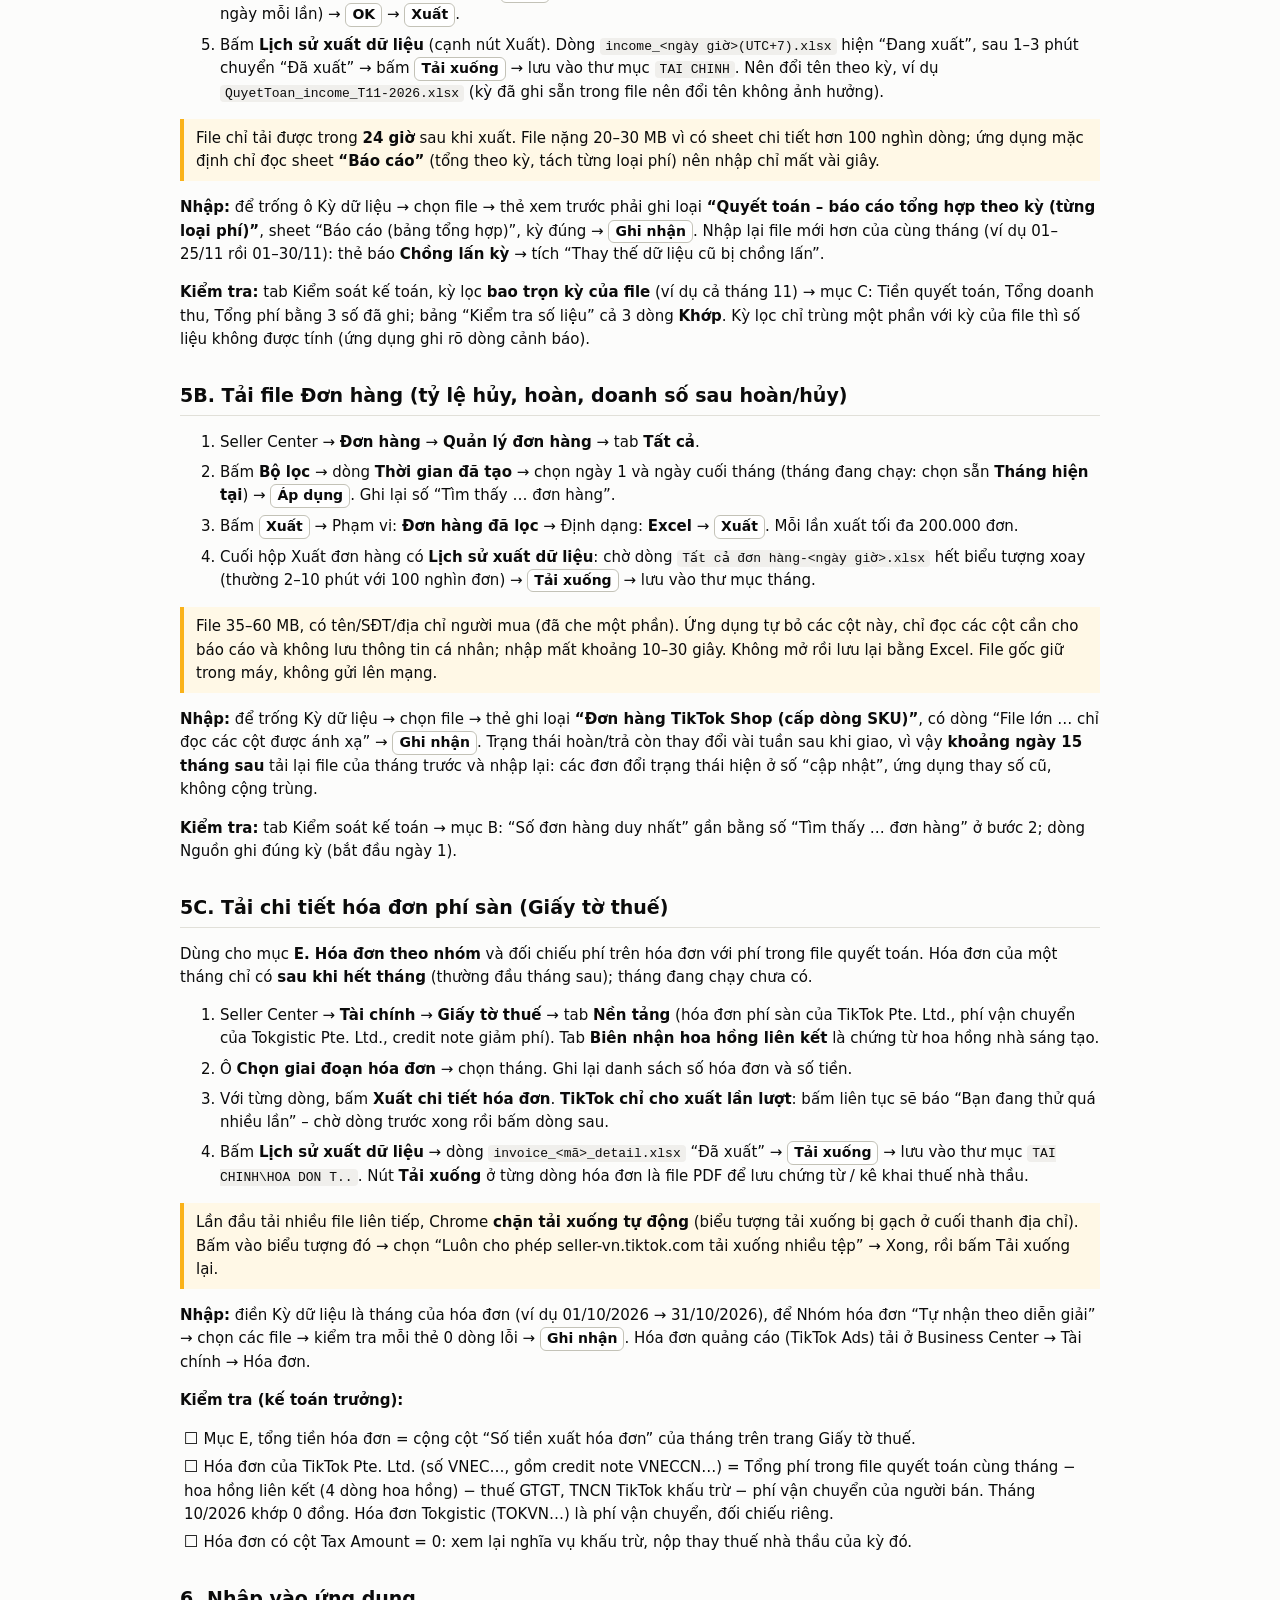
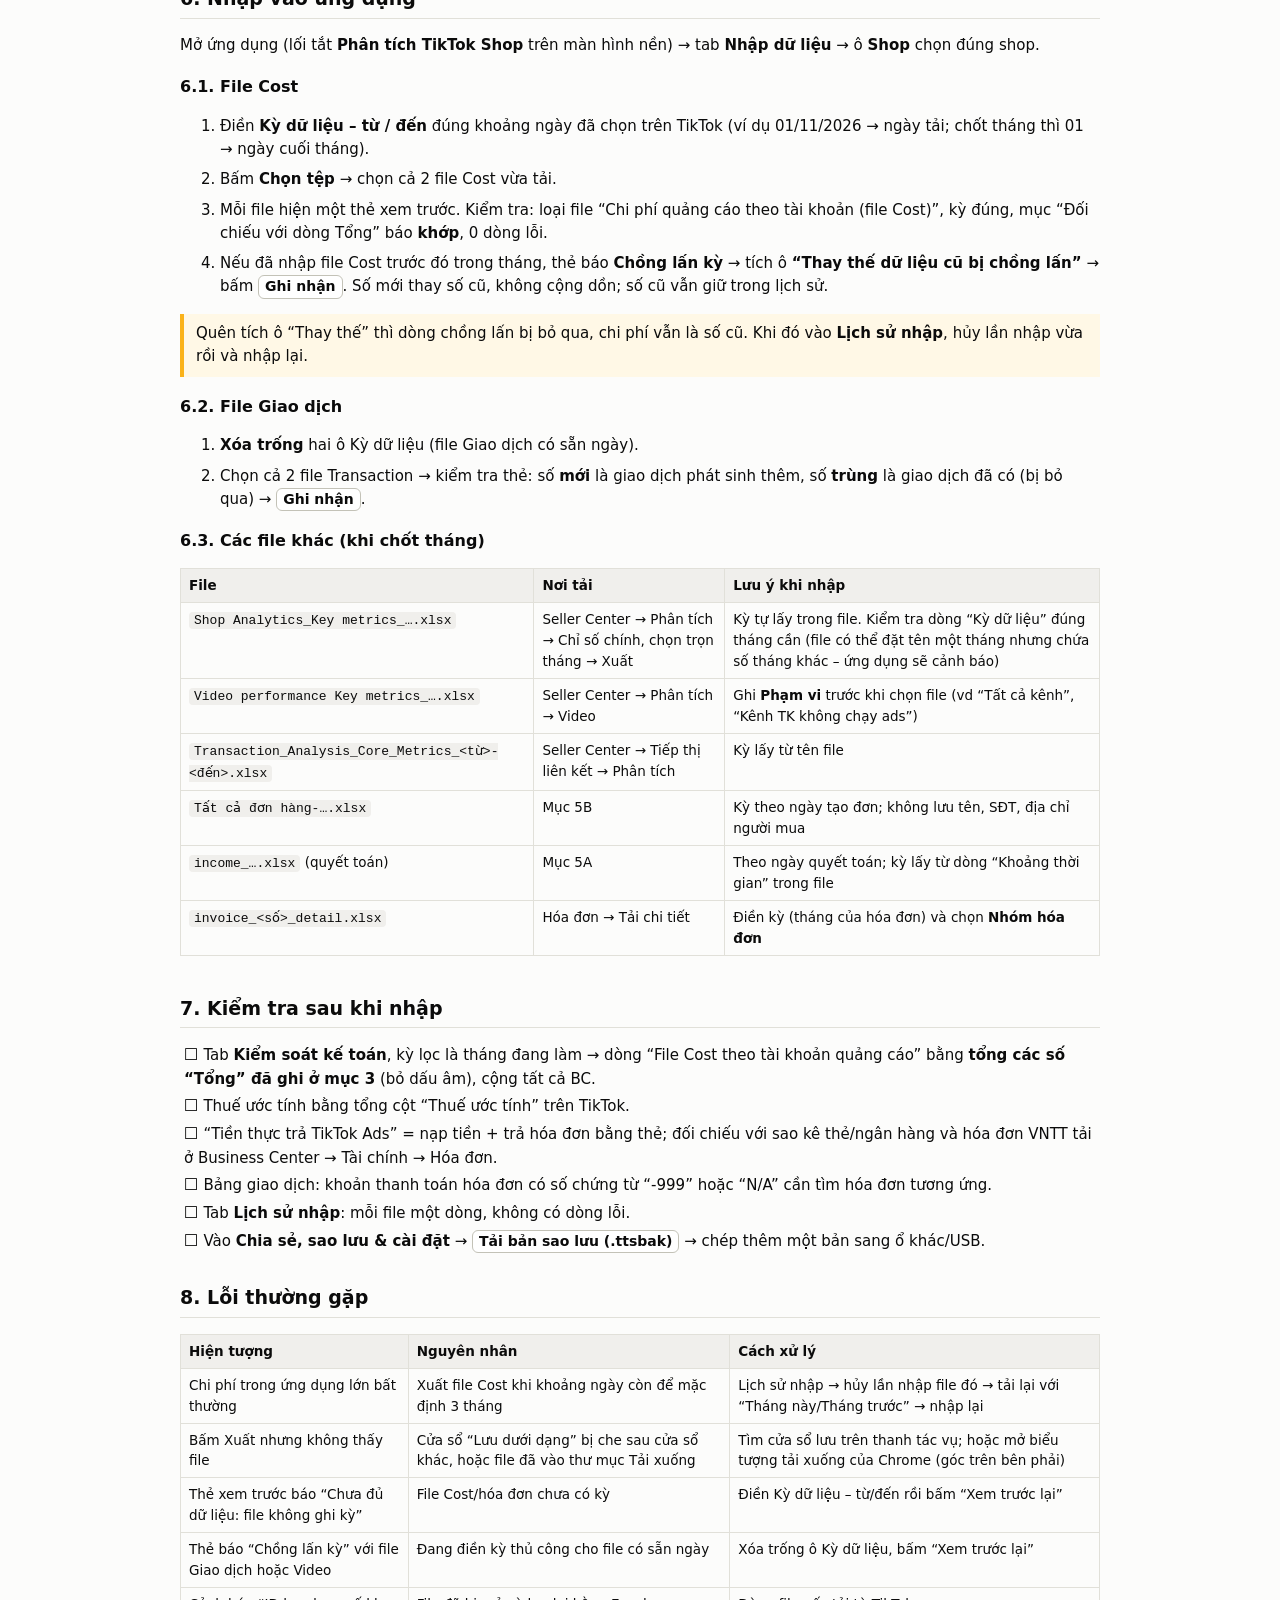
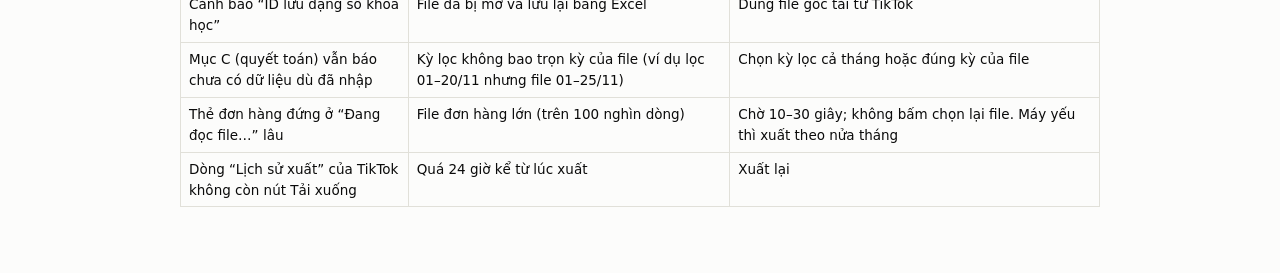
==== commit 4802cea8: "Hướng dẫn: cho phép tải nhiều tệp, cách đối chiếu hóa đơn phí sàn với quyết toán Co-Authored-By: Cla" ====
--- a/docs/huong_dan_xuat_du_lieu.html
+++ b/docs/huong_dan_xuat_du_lieu.html
@@ -91,7 +91,14 @@
 <li>Với từng dòng, bấm <b>Xuất chi tiết hóa đơn</b>. <b>TikTok chỉ cho xuất lần lượt</b>: bấm liên tục sẽ báo “Bạn đang thử quá nhiều lần” – chờ dòng trước xong rồi bấm dòng sau.</li>
 <li>Bấm <b>Lịch sử xuất dữ liệu</b> → dòng <code>invoice_&lt;mã&gt;_detail.xlsx</code> “Đã xuất” → <b class="btn">Tải xuống</b> → lưu vào thư mục <code>TAI CHINH\HOA DON T..</code>. Nút <b>Tải xuống</b> ở từng dòng hóa đơn là file PDF để lưu chứng từ / kê khai thuế nhà thầu.</li>
 </ol>
-<p><b>Nhập:</b> điền Kỳ dữ liệu là tháng của hóa đơn (ví dụ 01/10/2026 → 31/10/2026), chọn <b>Nhóm hóa đơn</b> (Phí dịch vụ / phí sàn) → chọn các file → <b class="btn">Ghi nhận</b>. Hóa đơn quảng cáo (TikTok Ads) tải ở Business Center → Tài chính → Hóa đơn.</p>
+<div class="box">Lần đầu tải nhiều file liên tiếp, Chrome <b>chặn tải xuống tự động</b> (biểu tượng tải xuống bị gạch ở cuối thanh địa chỉ). Bấm vào biểu tượng đó → chọn “Luôn cho phép seller-vn.tiktok.com tải xuống nhiều tệp” → Xong, rồi bấm Tải xuống lại.</div>
+<p><b>Nhập:</b> điền Kỳ dữ liệu là tháng của hóa đơn (ví dụ 01/10/2026 → 31/10/2026), để Nhóm hóa đơn “Tự nhận theo diễn giải” → chọn các file → kiểm tra mỗi thẻ 0 dòng lỗi → <b class="btn">Ghi nhận</b>. Hóa đơn quảng cáo (TikTok Ads) tải ở Business Center → Tài chính → Hóa đơn.</p>
+<p><b>Kiểm tra (kế toán trưởng):</b></p>
+<ul class="check">
+<li>Mục E, tổng tiền hóa đơn = cộng cột “Số tiền xuất hóa đơn” của tháng trên trang Giấy tờ thuế.</li>
+<li>Hóa đơn của TikTok Pte. Ltd. (số VNEC…, gồm credit note VNECCN…) = Tổng phí trong file quyết toán cùng tháng − hoa hồng liên kết (4 dòng hoa hồng) − thuế GTGT, TNCN TikTok khấu trừ − phí vận chuyển của người bán. Tháng 10/2026 khớp 0 đồng. Hóa đơn Tokgistic (TOKVN…) là phí vận chuyển, đối chiếu riêng.</li>
+<li>Hóa đơn có cột Tax Amount = 0: xem lại nghĩa vụ khấu trừ, nộp thay thuế nhà thầu của kỳ đó.</li>
+</ul>
 
 <h2>6. Nhập vào ứng dụng</h2>
 <p>Mở ứng dụng (lối tắt <b>Phân tích TikTok Shop</b> trên màn hình nền) → tab <b>Nhập dữ liệu</b> → ô <b>Shop</b> chọn đúng shop.</p>
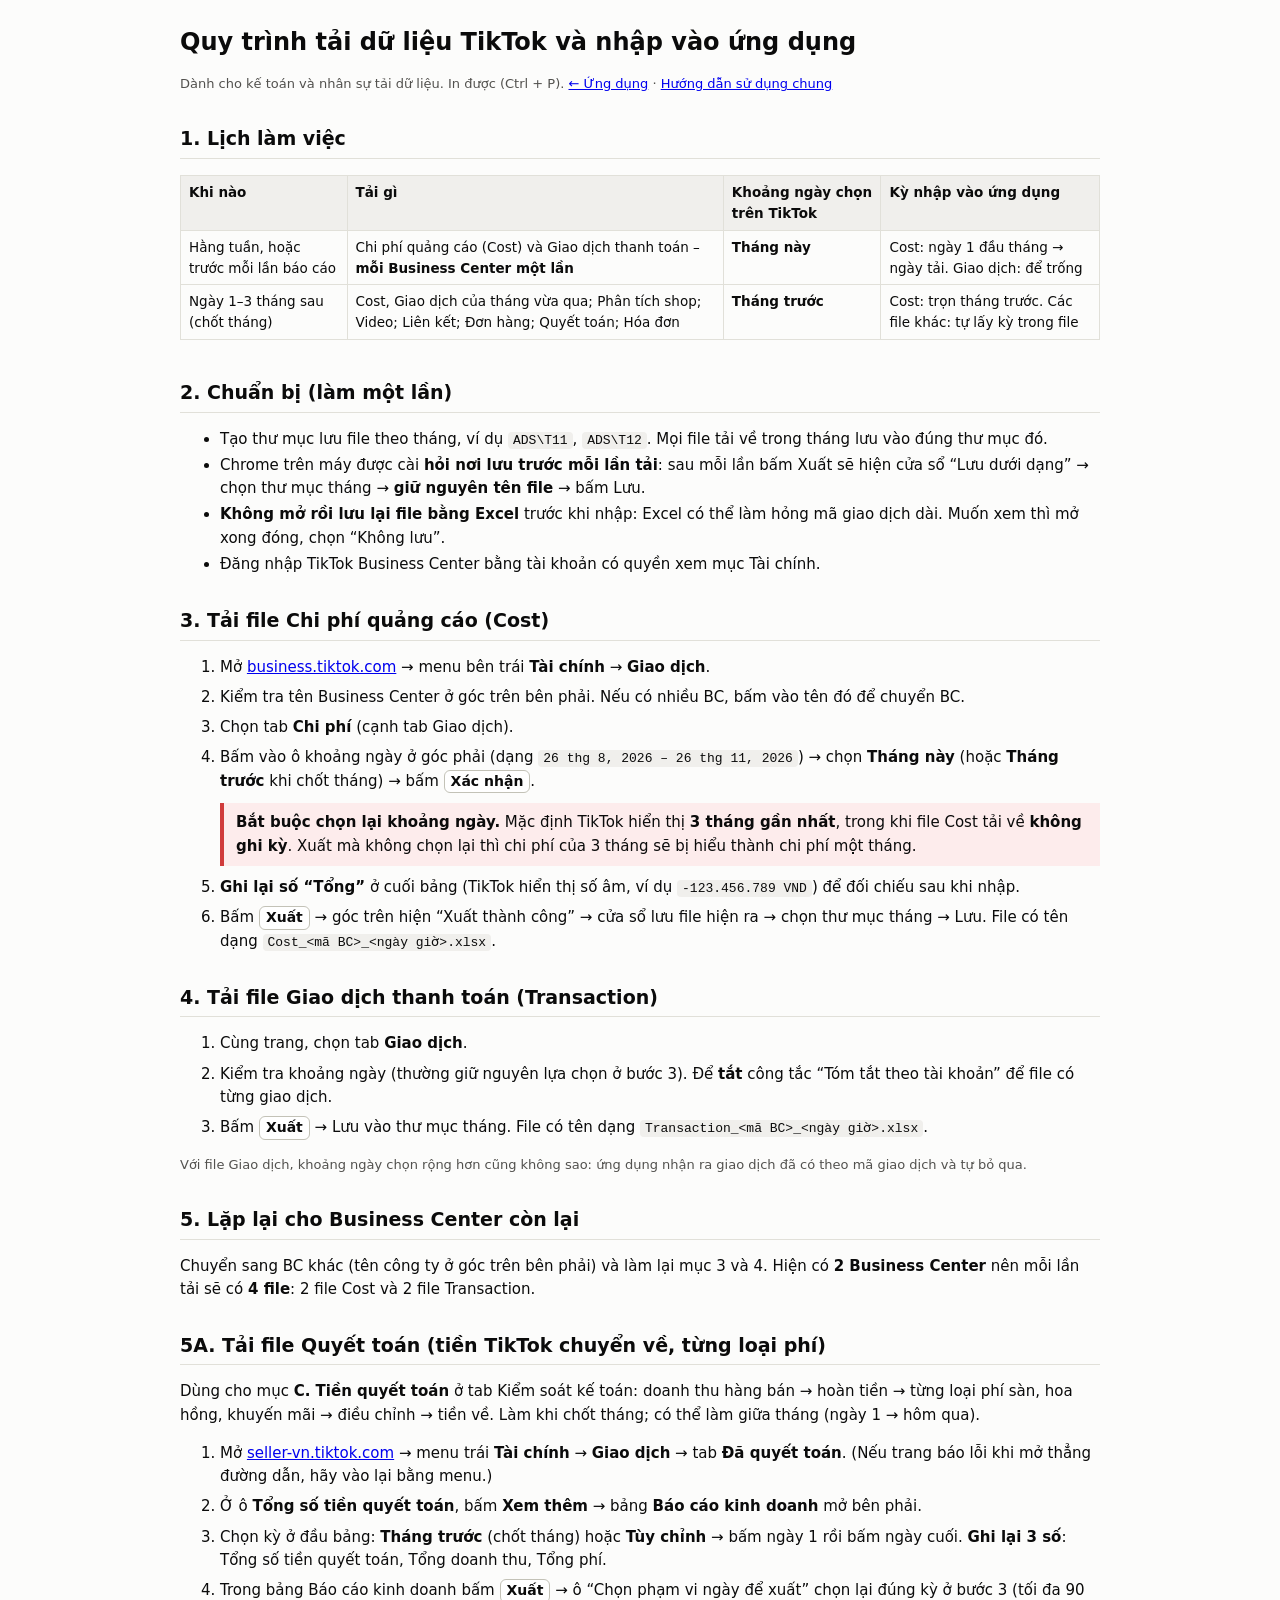
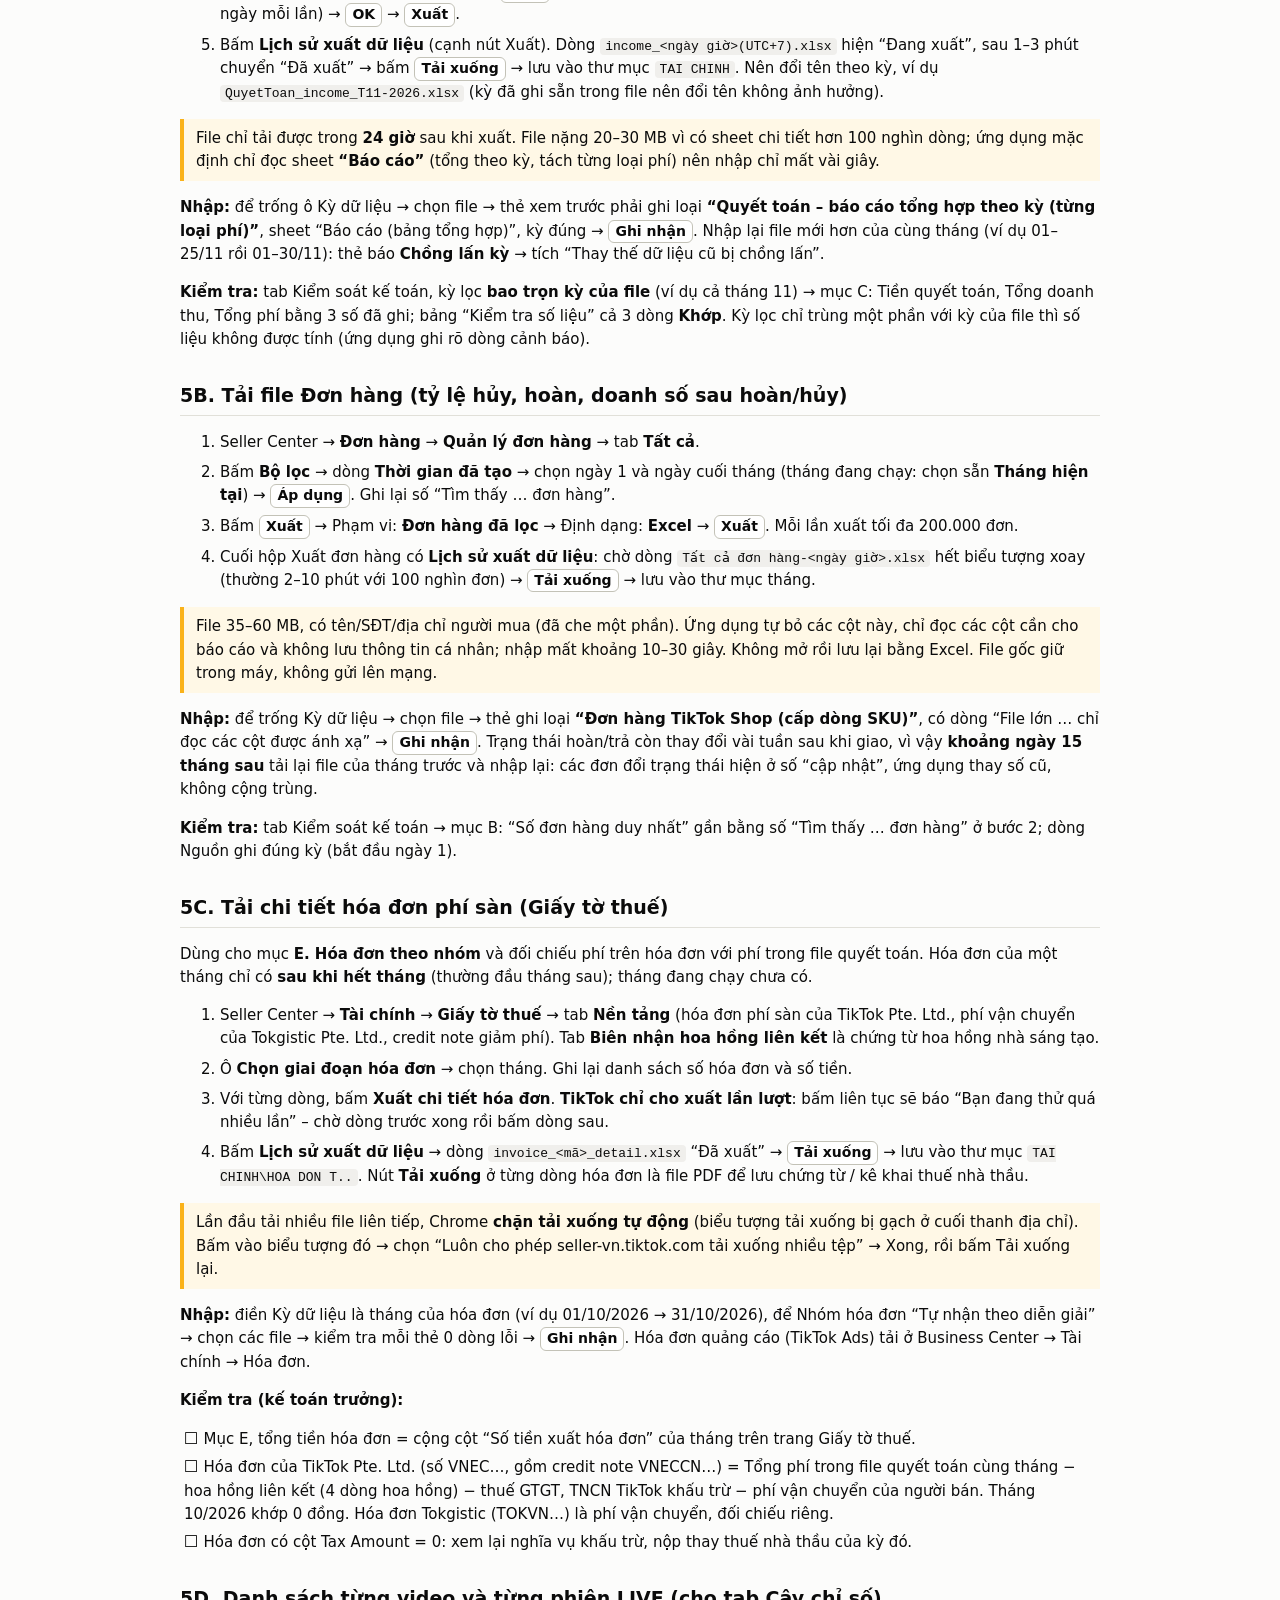
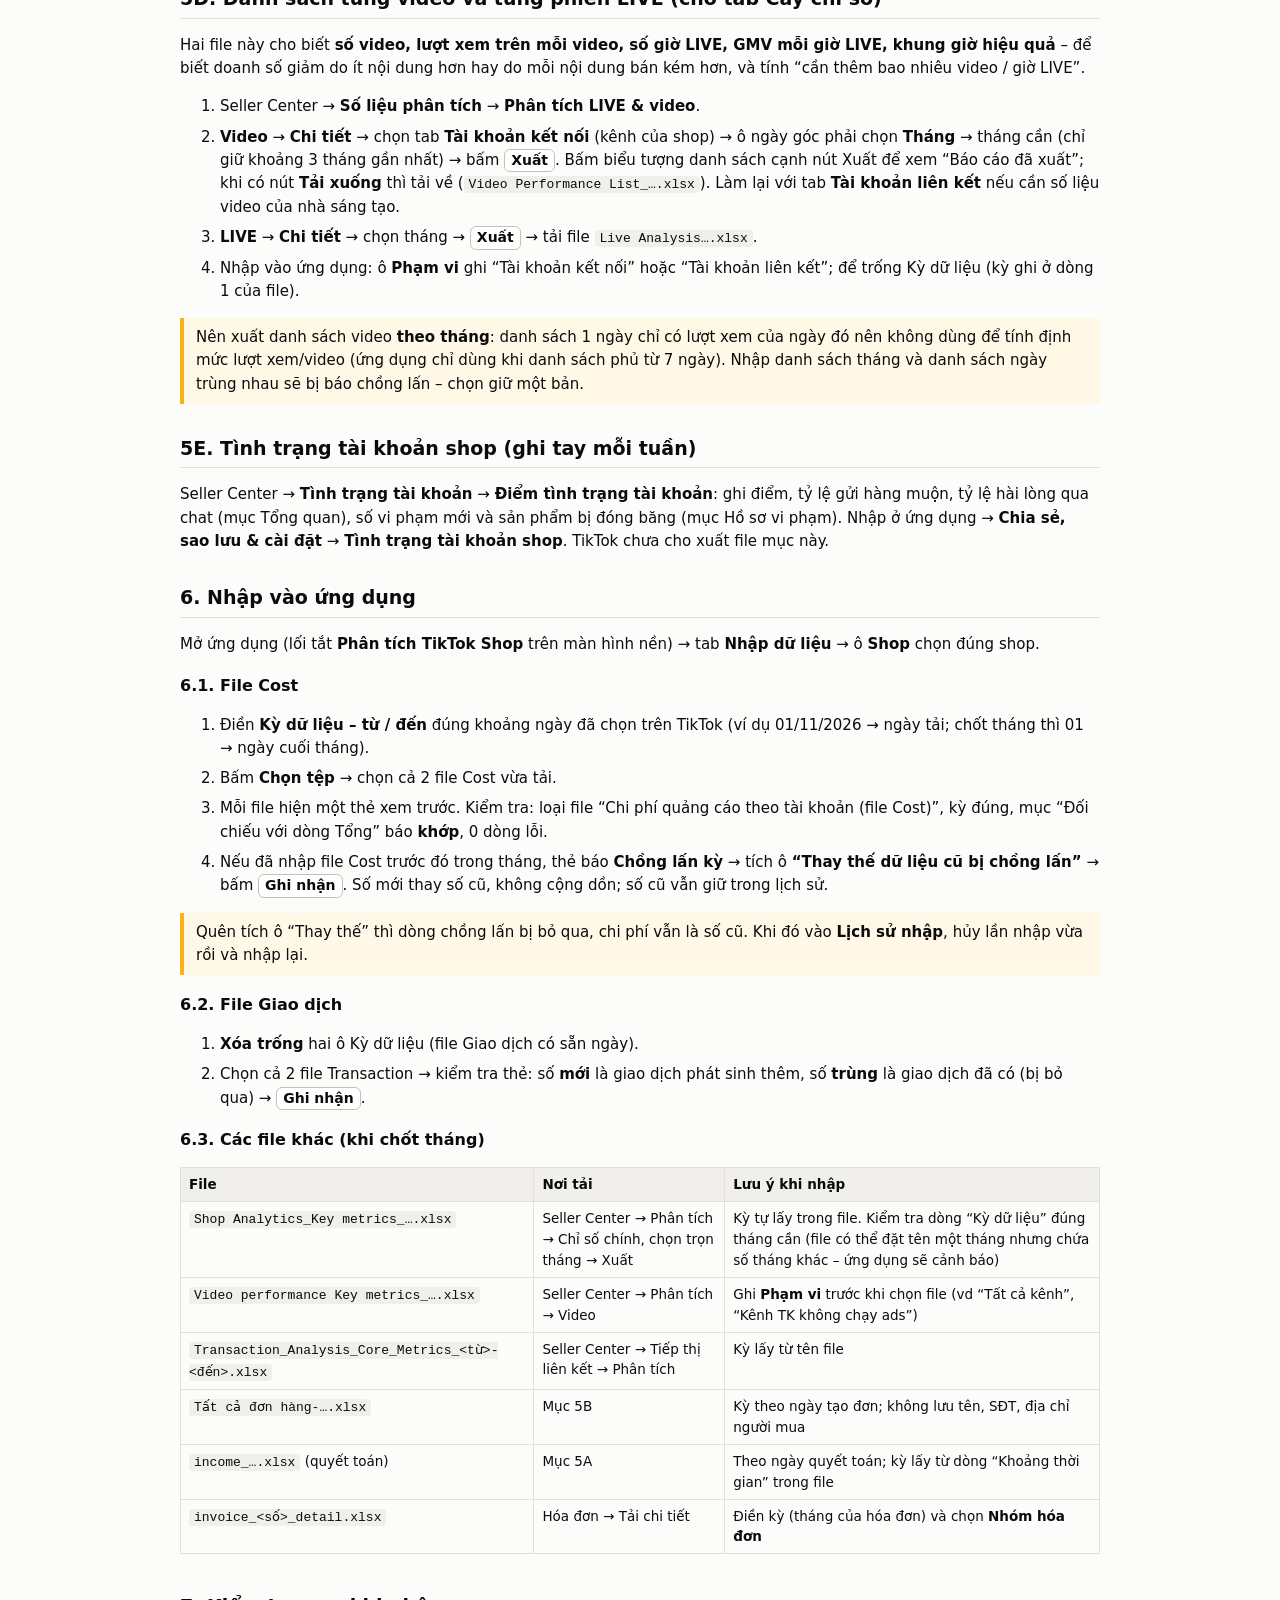
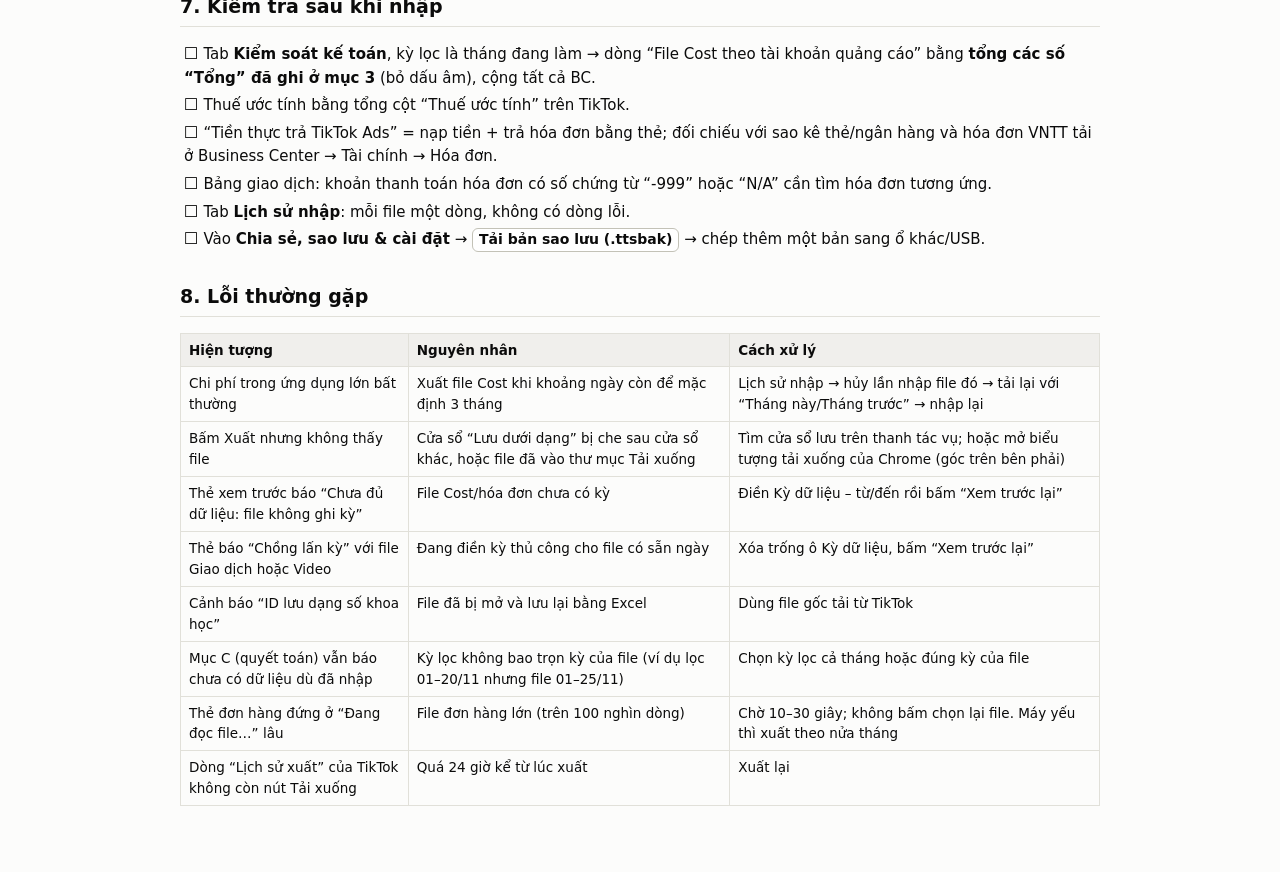
==== commit 69993eb7: "Thêm màn hình Cây chỉ số, danh sách video/LIVE, tình trạng tài khoản; lưu bảng lớn theo phần - Cây c" ====
--- a/docs/huong_dan_xuat_du_lieu.html
+++ b/docs/huong_dan_xuat_du_lieu.html
@@ -100,6 +100,19 @@
 <li>Hóa đơn có cột Tax Amount = 0: xem lại nghĩa vụ khấu trừ, nộp thay thuế nhà thầu của kỳ đó.</li>
 </ul>
 
+<h2>5D. Danh sách từng video và từng phiên LIVE (cho tab Cây chỉ số)</h2>
+<p>Hai file này cho biết <b>số video, lượt xem trên mỗi video, số giờ LIVE, GMV mỗi giờ LIVE, khung giờ hiệu quả</b> – để biết doanh số giảm do ít nội dung hơn hay do mỗi nội dung bán kém hơn, và tính “cần thêm bao nhiêu video / giờ LIVE”.</p>
+<ol class="steps">
+<li>Seller Center → <b>Số liệu phân tích</b> → <b>Phân tích LIVE &amp; video</b>.</li>
+<li><b>Video</b> → <b>Chi tiết</b> → chọn tab <b>Tài khoản kết nối</b> (kênh của shop) → ô ngày góc phải chọn <b>Tháng</b> → tháng cần (chỉ giữ khoảng 3 tháng gần nhất) → bấm <b class="btn">Xuất</b>. Bấm biểu tượng danh sách cạnh nút Xuất để xem “Báo cáo đã xuất”; khi có nút <b>Tải xuống</b> thì tải về (<code>Video Performance List_….xlsx</code>). Làm lại với tab <b>Tài khoản liên kết</b> nếu cần số liệu video của nhà sáng tạo.</li>
+<li><b>LIVE</b> → <b>Chi tiết</b> → chọn tháng → <b class="btn">Xuất</b> → tải file <code>Live Analysis….xlsx</code>.</li>
+<li>Nhập vào ứng dụng: ô <b>Phạm vi</b> ghi “Tài khoản kết nối” hoặc “Tài khoản liên kết”; để trống Kỳ dữ liệu (kỳ ghi ở dòng 1 của file).</li>
+</ol>
+<div class="box">Nên xuất danh sách video <b>theo tháng</b>: danh sách 1 ngày chỉ có lượt xem của ngày đó nên không dùng để tính định mức lượt xem/video (ứng dụng chỉ dùng khi danh sách phủ từ 7 ngày). Nhập danh sách tháng và danh sách ngày trùng nhau sẽ bị báo chồng lấn – chọn giữ một bản.</div>
+
+<h2>5E. Tình trạng tài khoản shop (ghi tay mỗi tuần)</h2>
+<p>Seller Center → <b>Tình trạng tài khoản</b> → <b>Điểm tình trạng tài khoản</b>: ghi điểm, tỷ lệ gửi hàng muộn, tỷ lệ hài lòng qua chat (mục Tổng quan), số vi phạm mới và sản phẩm bị đóng băng (mục Hồ sơ vi phạm). Nhập ở ứng dụng → <b>Chia sẻ, sao lưu &amp; cài đặt</b> → <b>Tình trạng tài khoản shop</b>. TikTok chưa cho xuất file mục này.</p>
+
 <h2>6. Nhập vào ứng dụng</h2>
 <p>Mở ứng dụng (lối tắt <b>Phân tích TikTok Shop</b> trên màn hình nền) → tab <b>Nhập dữ liệu</b> → ô <b>Shop</b> chọn đúng shop.</p>
 <h3>6.1. File Cost</h3>
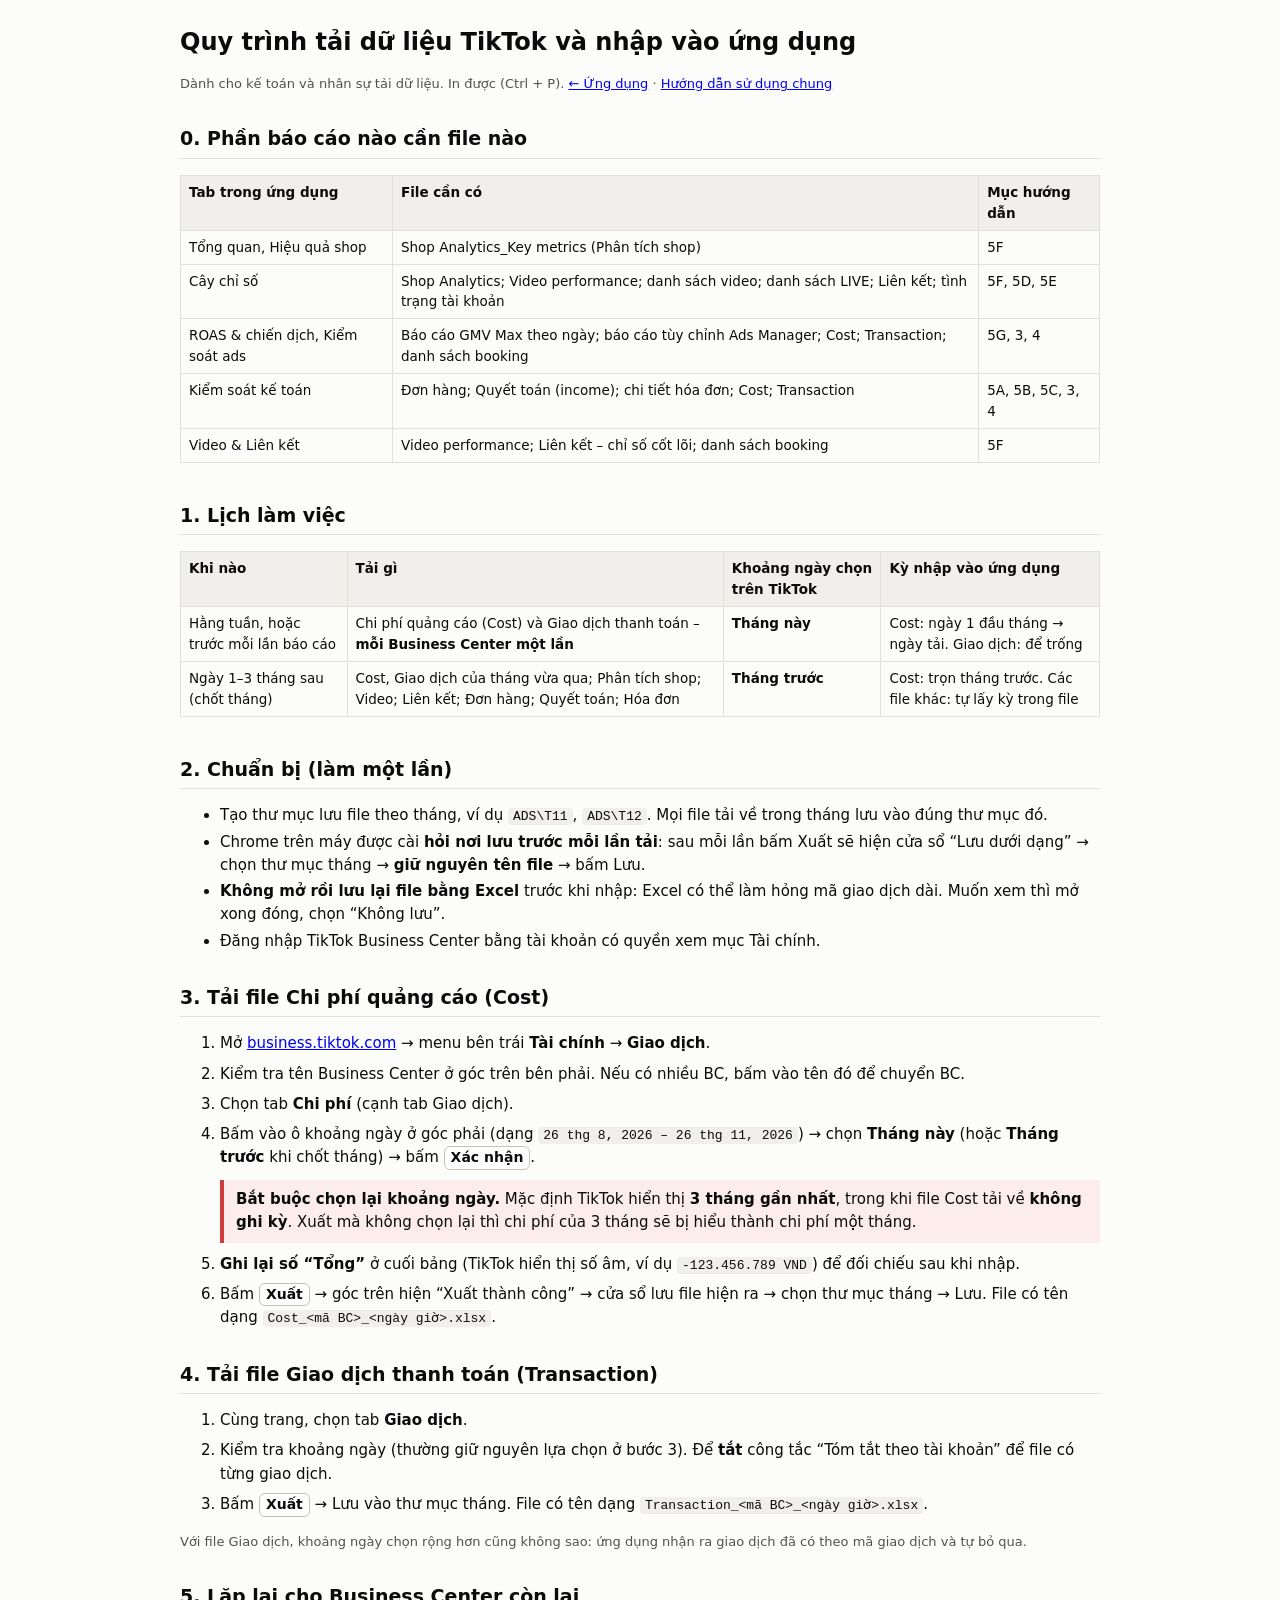
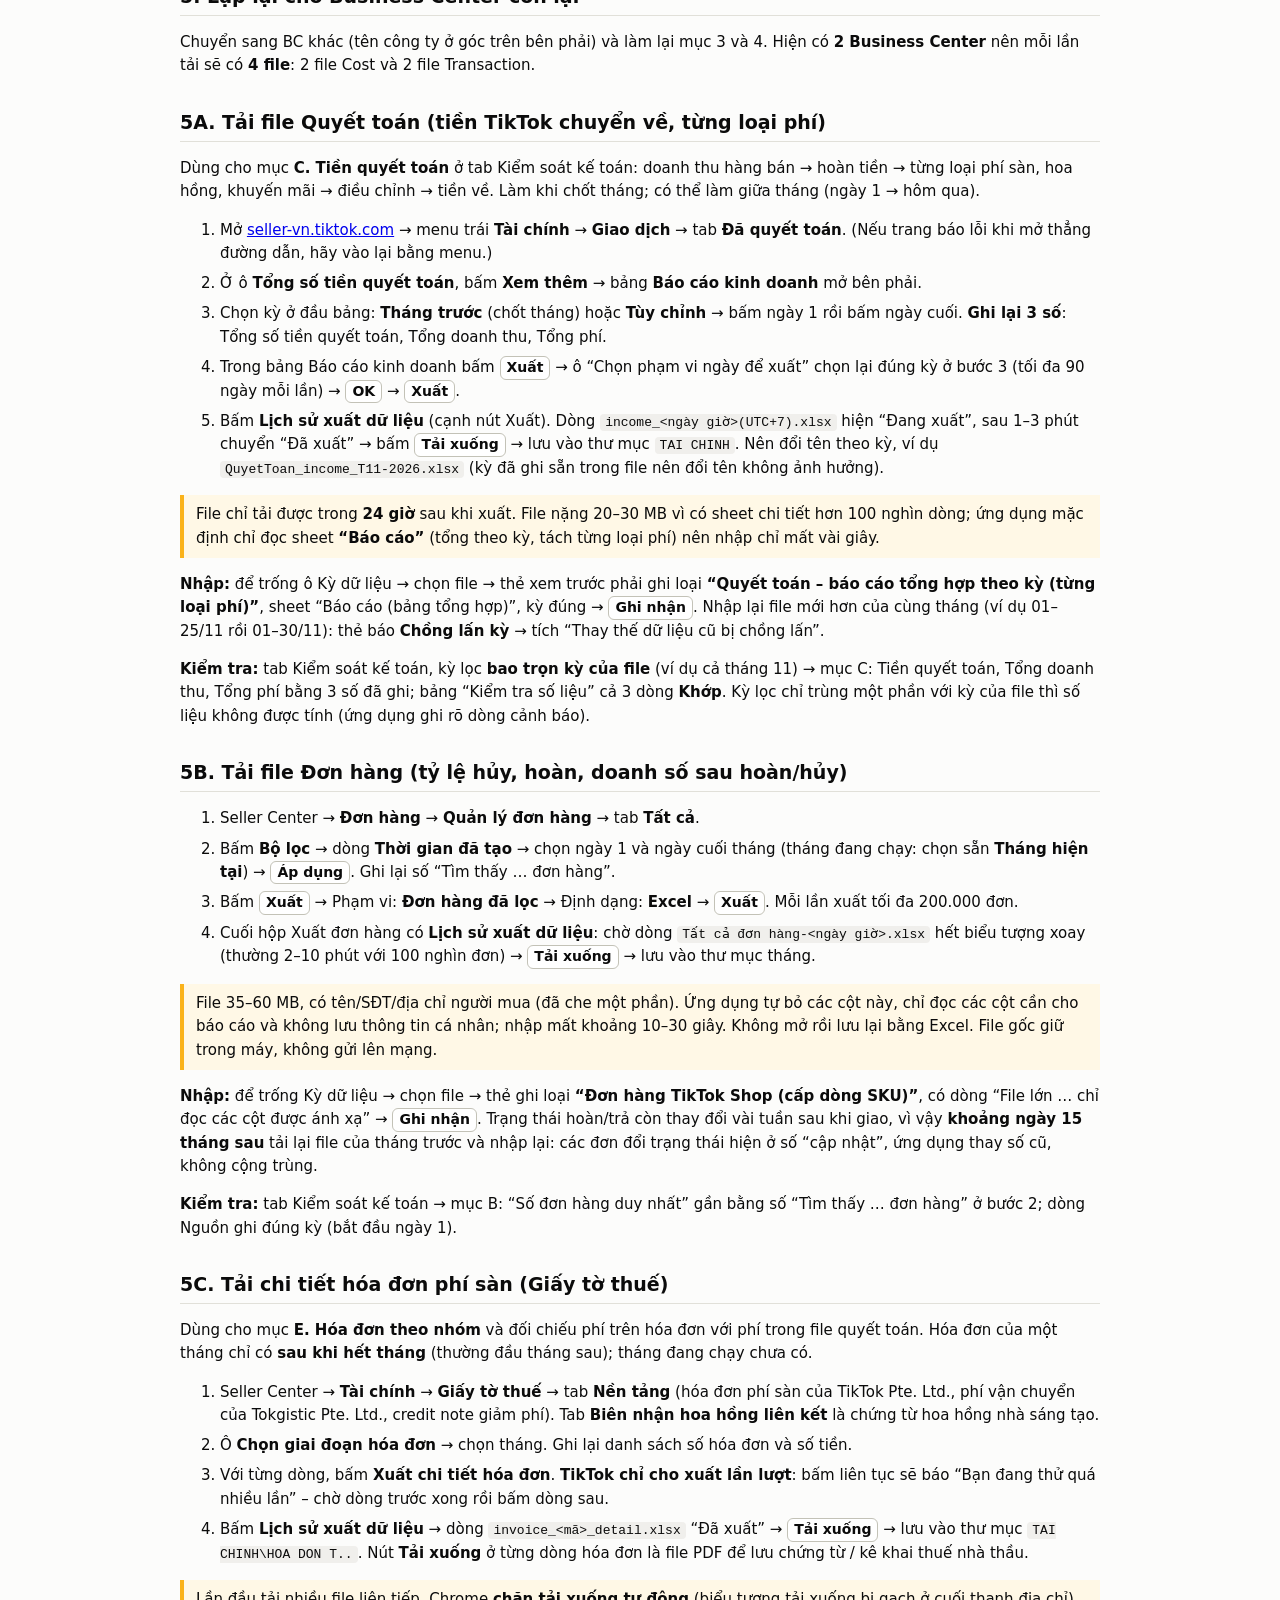
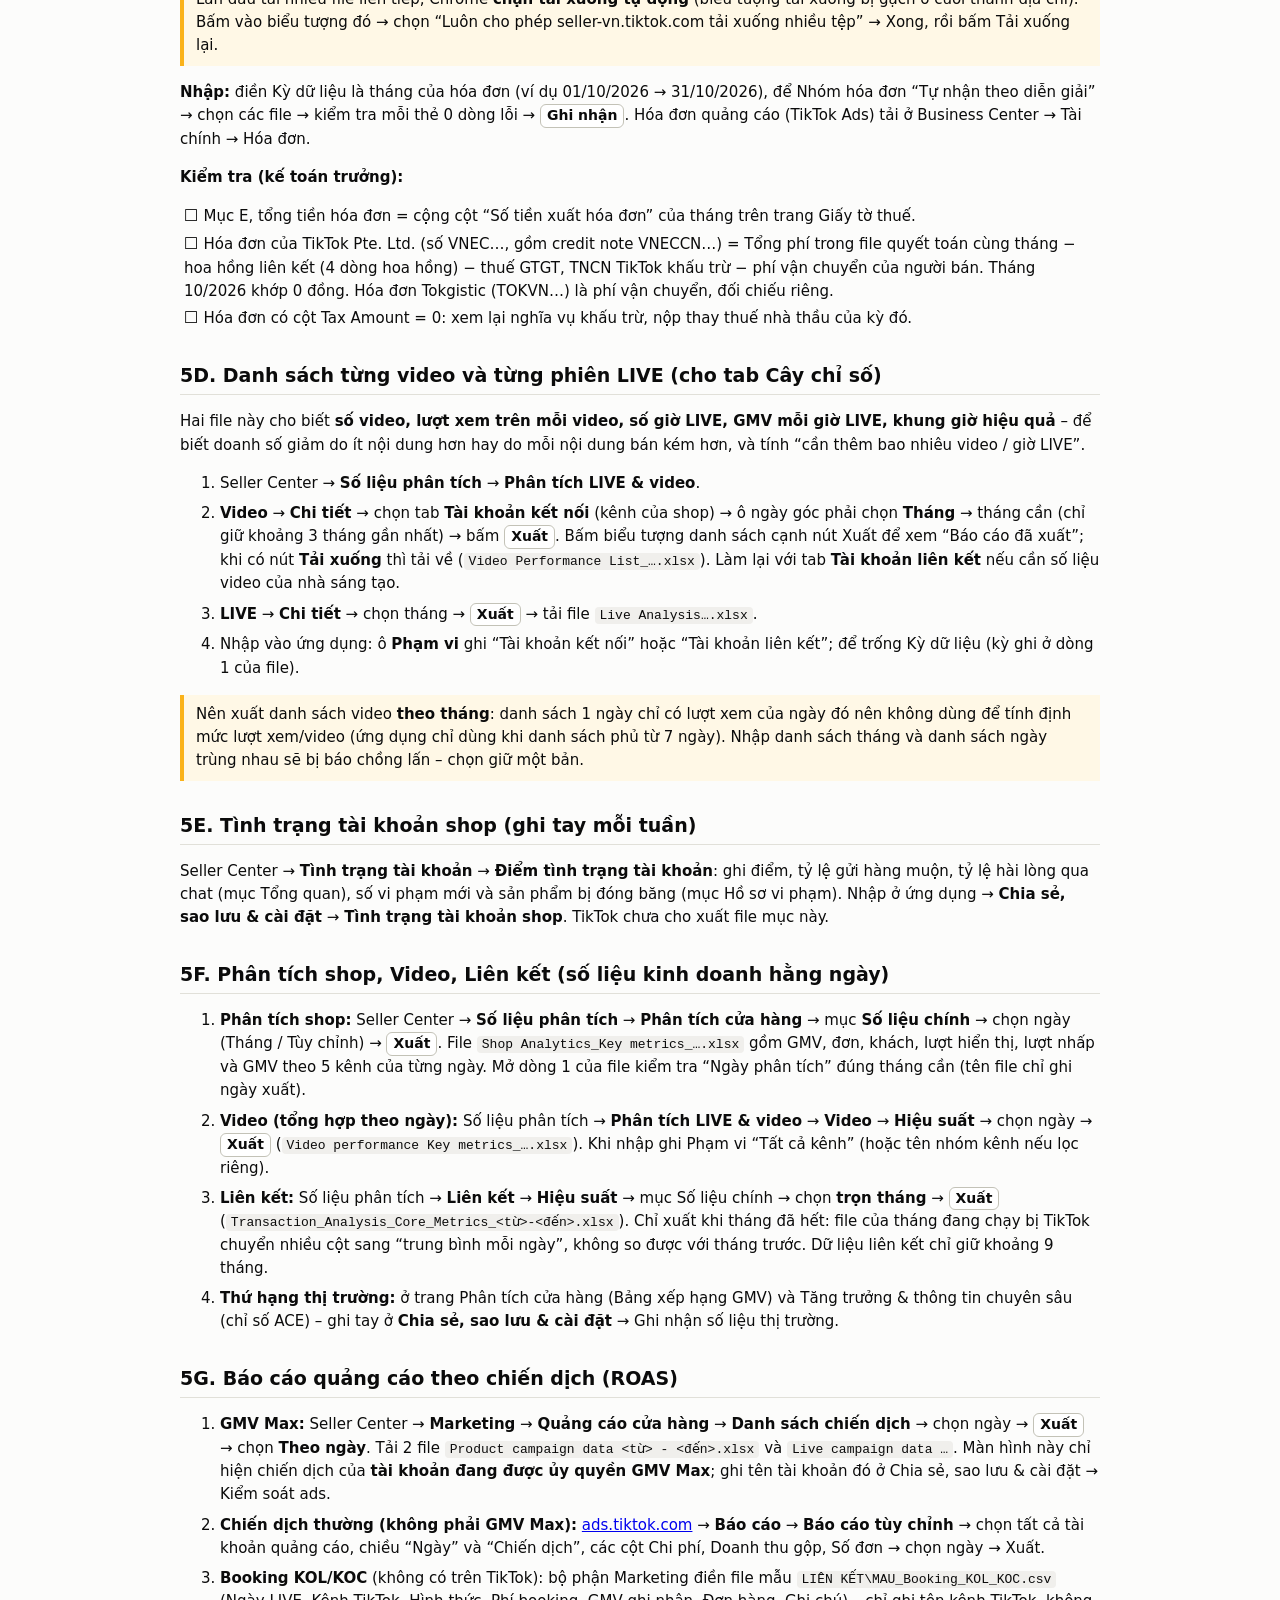
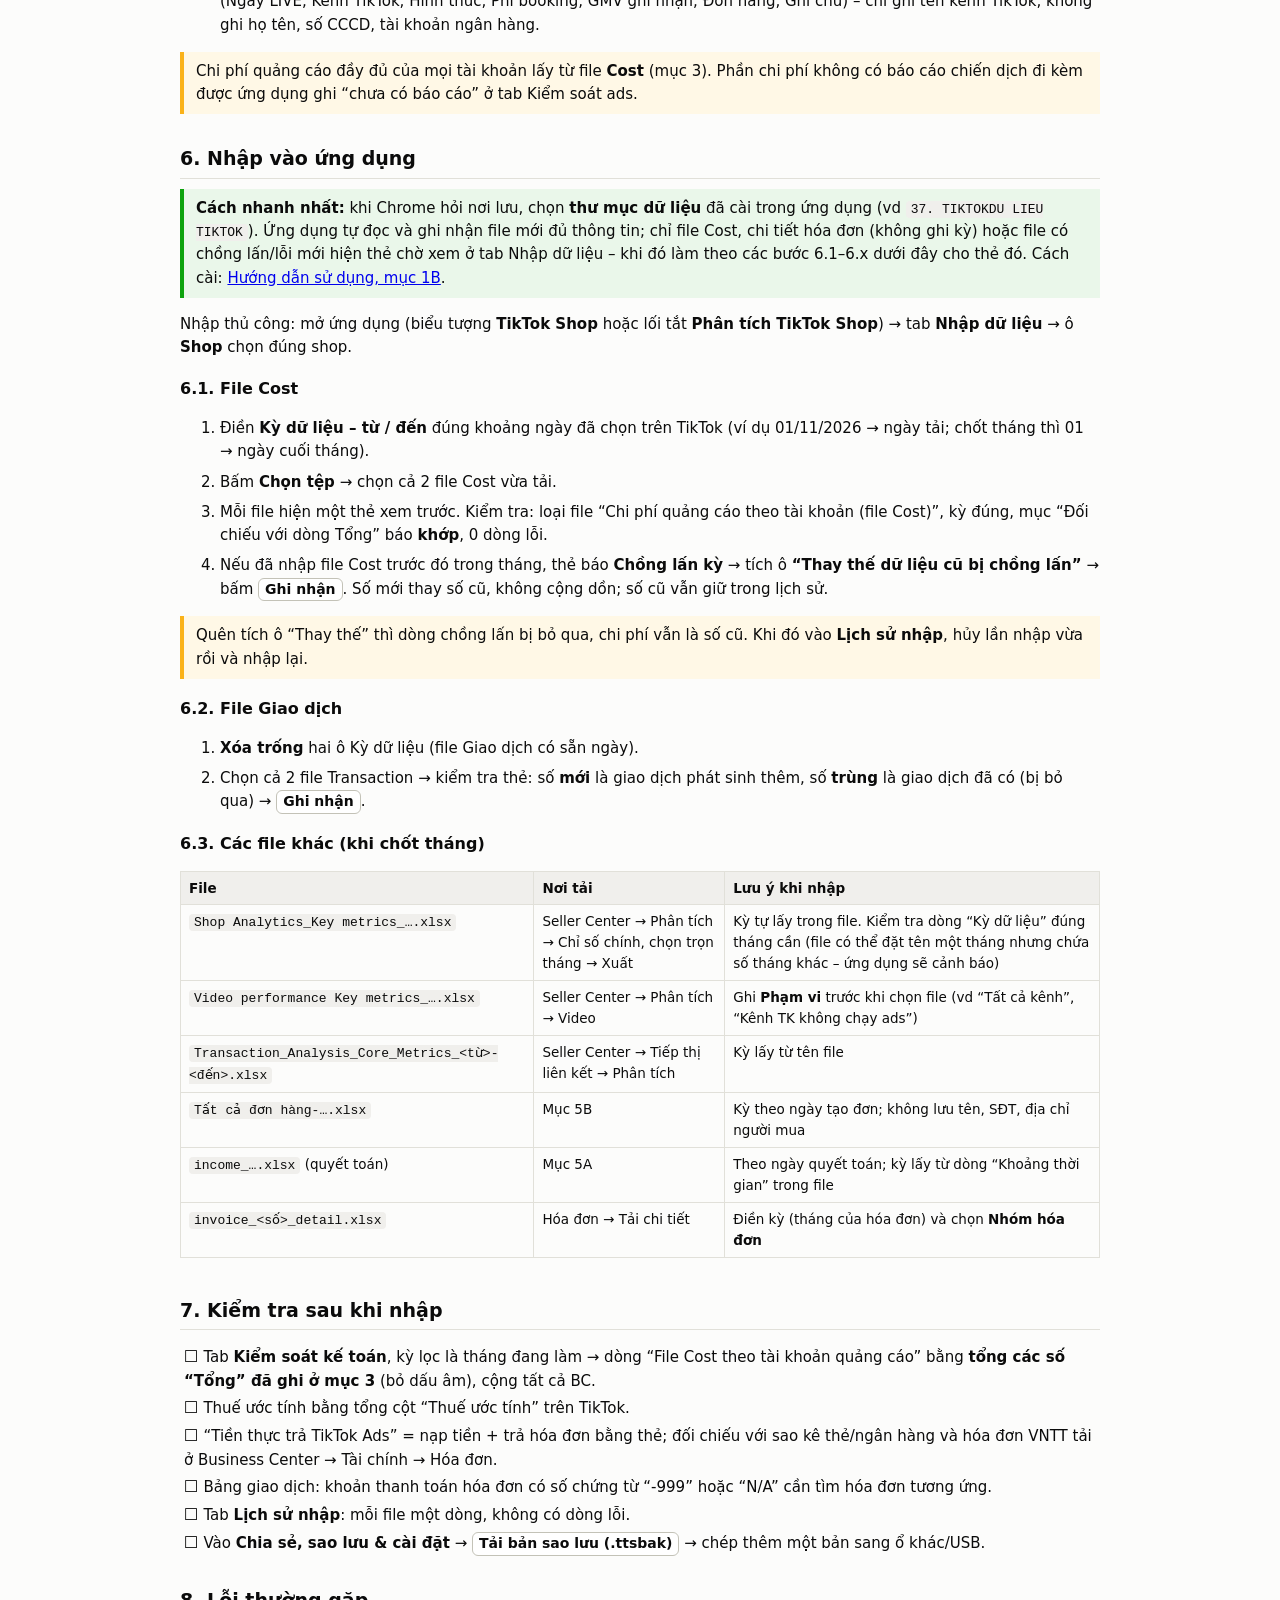
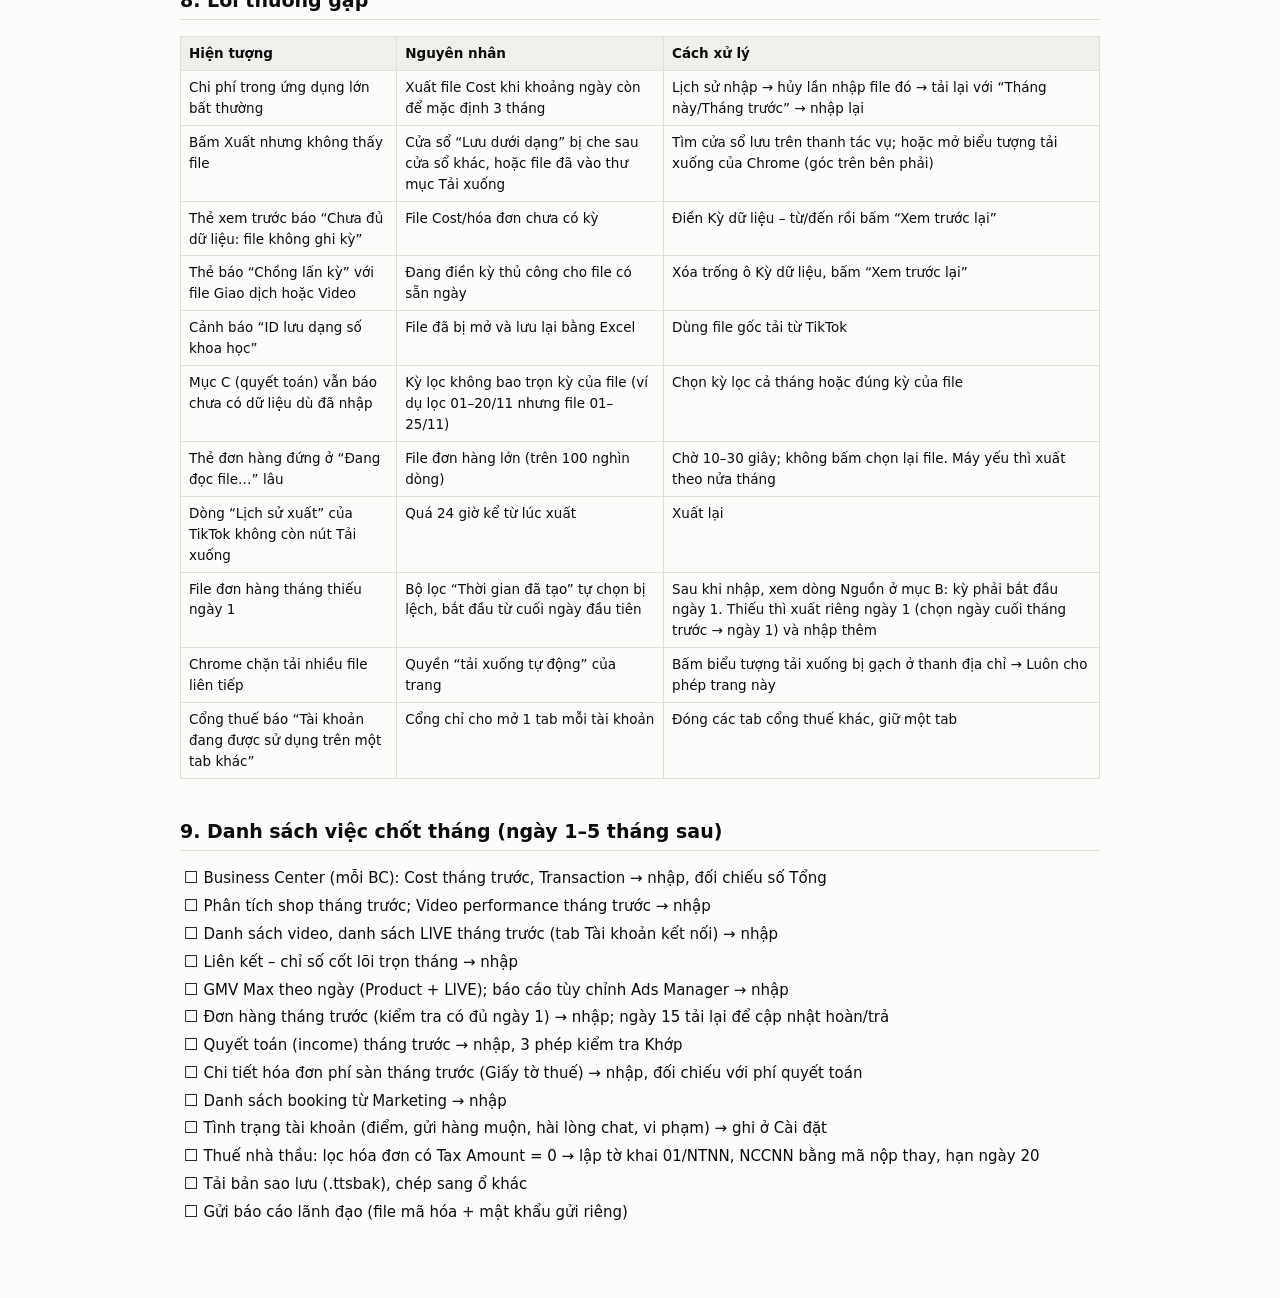
==== commit 8d31cb5b: "Bản tin điều hành cho chủ đầu tư, thư mục dữ liệu tự nhập, cài ứng dụng chạy offline - Tab Bản tin đ" ====
--- a/docs/huong_dan_xuat_du_lieu.html
+++ b/docs/huong_dan_xuat_du_lieu.html
@@ -22,6 +22,16 @@
 <h1>Quy trình tải dữ liệu TikTok và nhập vào ứng dụng</h1>
 <p class="muted">Dành cho kế toán và nhân sự tải dữ liệu. In được (Ctrl + P). <a href="./">← Ứng dụng</a> · <a href="huong_dan.html">Hướng dẫn sử dụng chung</a></p>
 
+<h2>0. Phần báo cáo nào cần file nào</h2>
+<div class="tw"><table>
+<tr><th>Tab trong ứng dụng</th><th>File cần có</th><th>Mục hướng dẫn</th></tr>
+<tr><td>Tổng quan, Hiệu quả shop</td><td>Shop Analytics_Key metrics (Phân tích shop)</td><td>5F</td></tr>
+<tr><td>Cây chỉ số</td><td>Shop Analytics; Video performance; danh sách video; danh sách LIVE; Liên kết; tình trạng tài khoản</td><td>5F, 5D, 5E</td></tr>
+<tr><td>ROAS &amp; chiến dịch, Kiểm soát ads</td><td>Báo cáo GMV Max theo ngày; báo cáo tùy chỉnh Ads Manager; Cost; Transaction; danh sách booking</td><td>5G, 3, 4</td></tr>
+<tr><td>Kiểm soát kế toán</td><td>Đơn hàng; Quyết toán (income); chi tiết hóa đơn; Cost; Transaction</td><td>5A, 5B, 5C, 3, 4</td></tr>
+<tr><td>Video &amp; Liên kết</td><td>Video performance; Liên kết – chỉ số cốt lõi; danh sách booking</td><td>5F</td></tr>
+</table></div>
+
 <h2>1. Lịch làm việc</h2>
 <div class="tw"><table>
 <tr><th>Khi nào</th><th>Tải gì</th><th>Khoảng ngày chọn trên TikTok</th><th>Kỳ nhập vào ứng dụng</th></tr>
@@ -113,8 +123,25 @@
 <h2>5E. Tình trạng tài khoản shop (ghi tay mỗi tuần)</h2>
 <p>Seller Center → <b>Tình trạng tài khoản</b> → <b>Điểm tình trạng tài khoản</b>: ghi điểm, tỷ lệ gửi hàng muộn, tỷ lệ hài lòng qua chat (mục Tổng quan), số vi phạm mới và sản phẩm bị đóng băng (mục Hồ sơ vi phạm). Nhập ở ứng dụng → <b>Chia sẻ, sao lưu &amp; cài đặt</b> → <b>Tình trạng tài khoản shop</b>. TikTok chưa cho xuất file mục này.</p>
 
+<h2>5F. Phân tích shop, Video, Liên kết (số liệu kinh doanh hằng ngày)</h2>
+<ol class="steps">
+<li><b>Phân tích shop:</b> Seller Center → <b>Số liệu phân tích</b> → <b>Phân tích cửa hàng</b> → mục <b>Số liệu chính</b> → chọn ngày (Tháng / Tùy chỉnh) → <b class="btn">Xuất</b>. File <code>Shop Analytics_Key metrics_….xlsx</code> gồm GMV, đơn, khách, lượt hiển thị, lượt nhấp và GMV theo 5 kênh của từng ngày. Mở dòng 1 của file kiểm tra “Ngày phân tích” đúng tháng cần (tên file chỉ ghi ngày xuất).</li>
+<li><b>Video (tổng hợp theo ngày):</b> Số liệu phân tích → <b>Phân tích LIVE &amp; video</b> → <b>Video</b> → <b>Hiệu suất</b> → chọn ngày → <b class="btn">Xuất</b> (<code>Video performance Key metrics_….xlsx</code>). Khi nhập ghi Phạm vi “Tất cả kênh” (hoặc tên nhóm kênh nếu lọc riêng).</li>
+<li><b>Liên kết:</b> Số liệu phân tích → <b>Liên kết</b> → <b>Hiệu suất</b> → mục Số liệu chính → chọn <b>trọn tháng</b> → <b class="btn">Xuất</b> (<code>Transaction_Analysis_Core_Metrics_&lt;từ&gt;-&lt;đến&gt;.xlsx</code>). Chỉ xuất khi tháng đã hết: file của tháng đang chạy bị TikTok chuyển nhiều cột sang “trung bình mỗi ngày”, không so được với tháng trước. Dữ liệu liên kết chỉ giữ khoảng 9 tháng.</li>
+<li><b>Thứ hạng thị trường:</b> ở trang Phân tích cửa hàng (Bảng xếp hạng GMV) và Tăng trưởng &amp; thông tin chuyên sâu (chỉ số ACE) – ghi tay ở <b>Chia sẻ, sao lưu &amp; cài đặt</b> → Ghi nhận số liệu thị trường.</li>
+</ol>
+
+<h2>5G. Báo cáo quảng cáo theo chiến dịch (ROAS)</h2>
+<ol class="steps">
+<li><b>GMV Max:</b> Seller Center → <b>Marketing</b> → <b>Quảng cáo cửa hàng</b> → <b>Danh sách chiến dịch</b> → chọn ngày → <b class="btn">Xuất</b> → chọn <b>Theo ngày</b>. Tải 2 file <code>Product campaign data &lt;từ&gt; - &lt;đến&gt;.xlsx</code> và <code>Live campaign data …</code>. Màn hình này chỉ hiện chiến dịch của <b>tài khoản đang được ủy quyền GMV Max</b>; ghi tên tài khoản đó ở Chia sẻ, sao lưu &amp; cài đặt → Kiểm soát ads.</li>
+<li><b>Chiến dịch thường (không phải GMV Max):</b> <a href="https://ads.tiktok.com/" target="_blank" rel="noopener">ads.tiktok.com</a> → <b>Báo cáo</b> → <b>Báo cáo tùy chỉnh</b> → chọn tất cả tài khoản quảng cáo, chiều “Ngày” và “Chiến dịch”, các cột Chi phí, Doanh thu gộp, Số đơn → chọn ngày → Xuất.</li>
+<li><b>Booking KOL/KOC</b> (không có trên TikTok): bộ phận Marketing điền file mẫu <code>LIÊN KẾT\MAU_Booking_KOL_KOC.csv</code> (Ngày LIVE, Kênh TikTok, Hình thức, Phí booking, GMV ghi nhận, Đơn hàng, Ghi chú) – chỉ ghi tên kênh TikTok, không ghi họ tên, số CCCD, tài khoản ngân hàng.</li>
+</ol>
+<div class="box">Chi phí quảng cáo đầy đủ của mọi tài khoản lấy từ file <b>Cost</b> (mục 3). Phần chi phí không có báo cáo chiến dịch đi kèm được ứng dụng ghi “chưa có báo cáo” ở tab Kiểm soát ads.</div>
+
 <h2>6. Nhập vào ứng dụng</h2>
-<p>Mở ứng dụng (lối tắt <b>Phân tích TikTok Shop</b> trên màn hình nền) → tab <b>Nhập dữ liệu</b> → ô <b>Shop</b> chọn đúng shop.</p>
+<div class="ok"><b>Cách nhanh nhất:</b> khi Chrome hỏi nơi lưu, chọn <b>thư mục dữ liệu</b> đã cài trong ứng dụng (vd <code>37. TIKTOKDU LIEU TIKTOK</code>). Ứng dụng tự đọc và ghi nhận file mới đủ thông tin; chỉ file Cost, chi tiết hóa đơn (không ghi kỳ) hoặc file có chồng lấn/lỗi mới hiện thẻ chờ xem ở tab Nhập dữ liệu – khi đó làm theo các bước 6.1–6.x dưới đây cho thẻ đó. Cách cài: <a href="huong_dan.html#thu-muc">Hướng dẫn sử dụng, mục 1B</a>.</div>
+<p>Nhập thủ công: mở ứng dụng (biểu tượng <b>TikTok Shop</b> hoặc lối tắt <b>Phân tích TikTok Shop</b>) → tab <b>Nhập dữ liệu</b> → ô <b>Shop</b> chọn đúng shop.</p>
 <h3>6.1. File Cost</h3>
 <ol class="steps">
 <li>Điền <b>Kỳ dữ liệu – từ / đến</b> đúng khoảng ngày đã chọn trên TikTok (ví dụ 01/11/2026 → ngày tải; chốt tháng thì 01 → ngày cuối tháng).</li>
@@ -160,6 +187,26 @@
 <tr><td>Mục C (quyết toán) vẫn báo chưa có dữ liệu dù đã nhập</td><td>Kỳ lọc không bao trọn kỳ của file (ví dụ lọc 01–20/11 nhưng file 01–25/11)</td><td>Chọn kỳ lọc cả tháng hoặc đúng kỳ của file</td></tr>
 <tr><td>Thẻ đơn hàng đứng ở “Đang đọc file…” lâu</td><td>File đơn hàng lớn (trên 100 nghìn dòng)</td><td>Chờ 10–30 giây; không bấm chọn lại file. Máy yếu thì xuất theo nửa tháng</td></tr>
 <tr><td>Dòng “Lịch sử xuất” của TikTok không còn nút Tải xuống</td><td>Quá 24 giờ kể từ lúc xuất</td><td>Xuất lại</td></tr>
-</table></div>
+<tr><td>File đơn hàng tháng thiếu ngày 1</td><td>Bộ lọc “Thời gian đã tạo” tự chọn bị lệch, bắt đầu từ cuối ngày đầu tiên</td><td>Sau khi nhập, xem dòng Nguồn ở mục B: kỳ phải bắt đầu ngày 1. Thiếu thì xuất riêng ngày 1 (chọn ngày cuối tháng trước → ngày 1) và nhập thêm</td></tr>
+<tr><td>Chrome chặn tải nhiều file liên tiếp</td><td>Quyền “tải xuống tự động” của trang</td><td>Bấm biểu tượng tải xuống bị gạch ở thanh địa chỉ → Luôn cho phép trang này</td></tr>
+<tr><td>Cổng thuế báo “Tài khoản đang được sử dụng trên một tab khác”</td><td>Cổng chỉ cho mở 1 tab mỗi tài khoản</td><td>Đóng các tab cổng thuế khác, giữ một tab</td></tr>
+</table></div>
+
+<h2>9. Danh sách việc chốt tháng (ngày 1–5 tháng sau)</h2>
+<ul class="check">
+<li>Business Center (mỗi BC): Cost tháng trước, Transaction → nhập, đối chiếu số Tổng</li>
+<li>Phân tích shop tháng trước; Video performance tháng trước → nhập</li>
+<li>Danh sách video, danh sách LIVE tháng trước (tab Tài khoản kết nối) → nhập</li>
+<li>Liên kết – chỉ số cốt lõi trọn tháng → nhập</li>
+<li>GMV Max theo ngày (Product + LIVE); báo cáo tùy chỉnh Ads Manager → nhập</li>
+<li>Đơn hàng tháng trước (kiểm tra có đủ ngày 1) → nhập; ngày 15 tải lại để cập nhật hoàn/trả</li>
+<li>Quyết toán (income) tháng trước → nhập, 3 phép kiểm tra Khớp</li>
+<li>Chi tiết hóa đơn phí sàn tháng trước (Giấy tờ thuế) → nhập, đối chiếu với phí quyết toán</li>
+<li>Danh sách booking từ Marketing → nhập</li>
+<li>Tình trạng tài khoản (điểm, gửi hàng muộn, hài lòng chat, vi phạm) → ghi ở Cài đặt</li>
+<li>Thuế nhà thầu: lọc hóa đơn có Tax Amount = 0 → lập tờ khai 01/NTNN, NCCNN bằng mã nộp thay, hạn ngày 20</li>
+<li>Tải bản sao lưu (.ttsbak), chép sang ổ khác</li>
+<li>Gửi báo cáo lãnh đạo (file mã hóa + mật khẩu gửi riêng)</li>
+</ul>
 </body>
 </html>
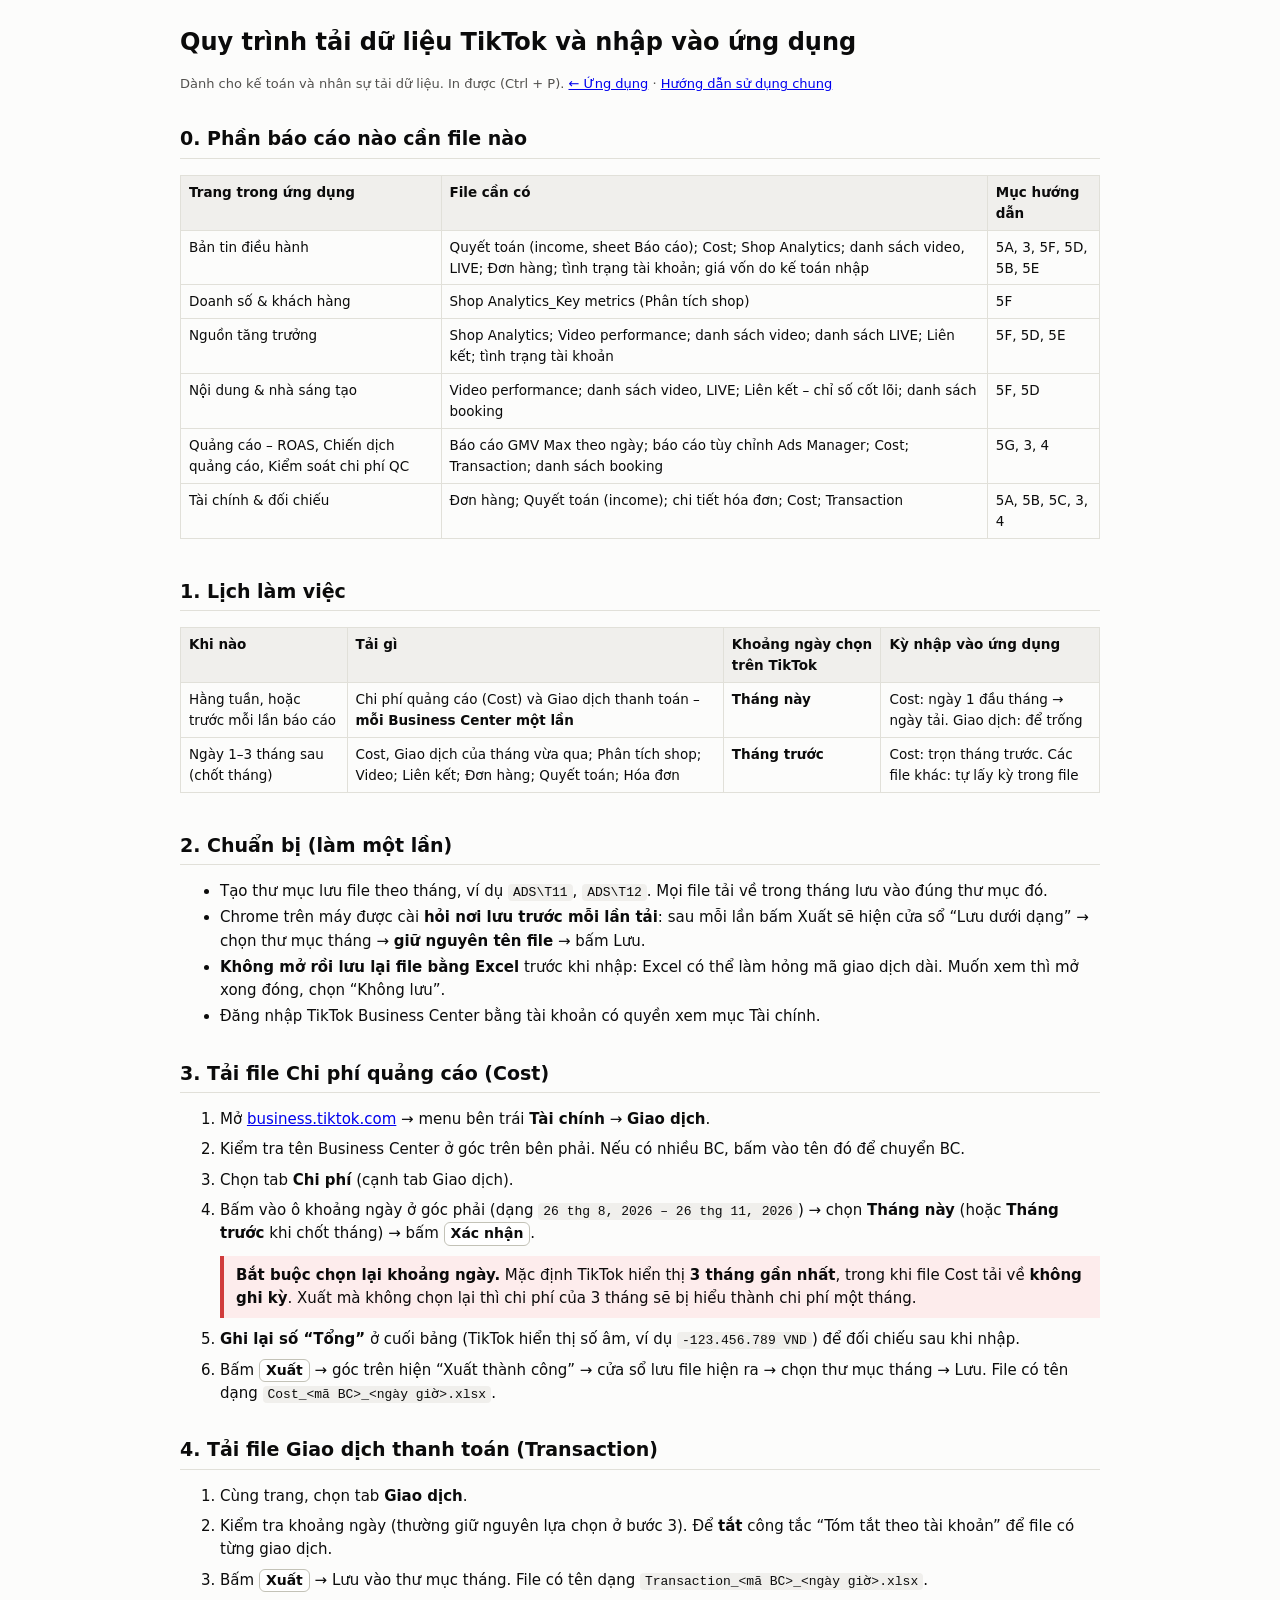
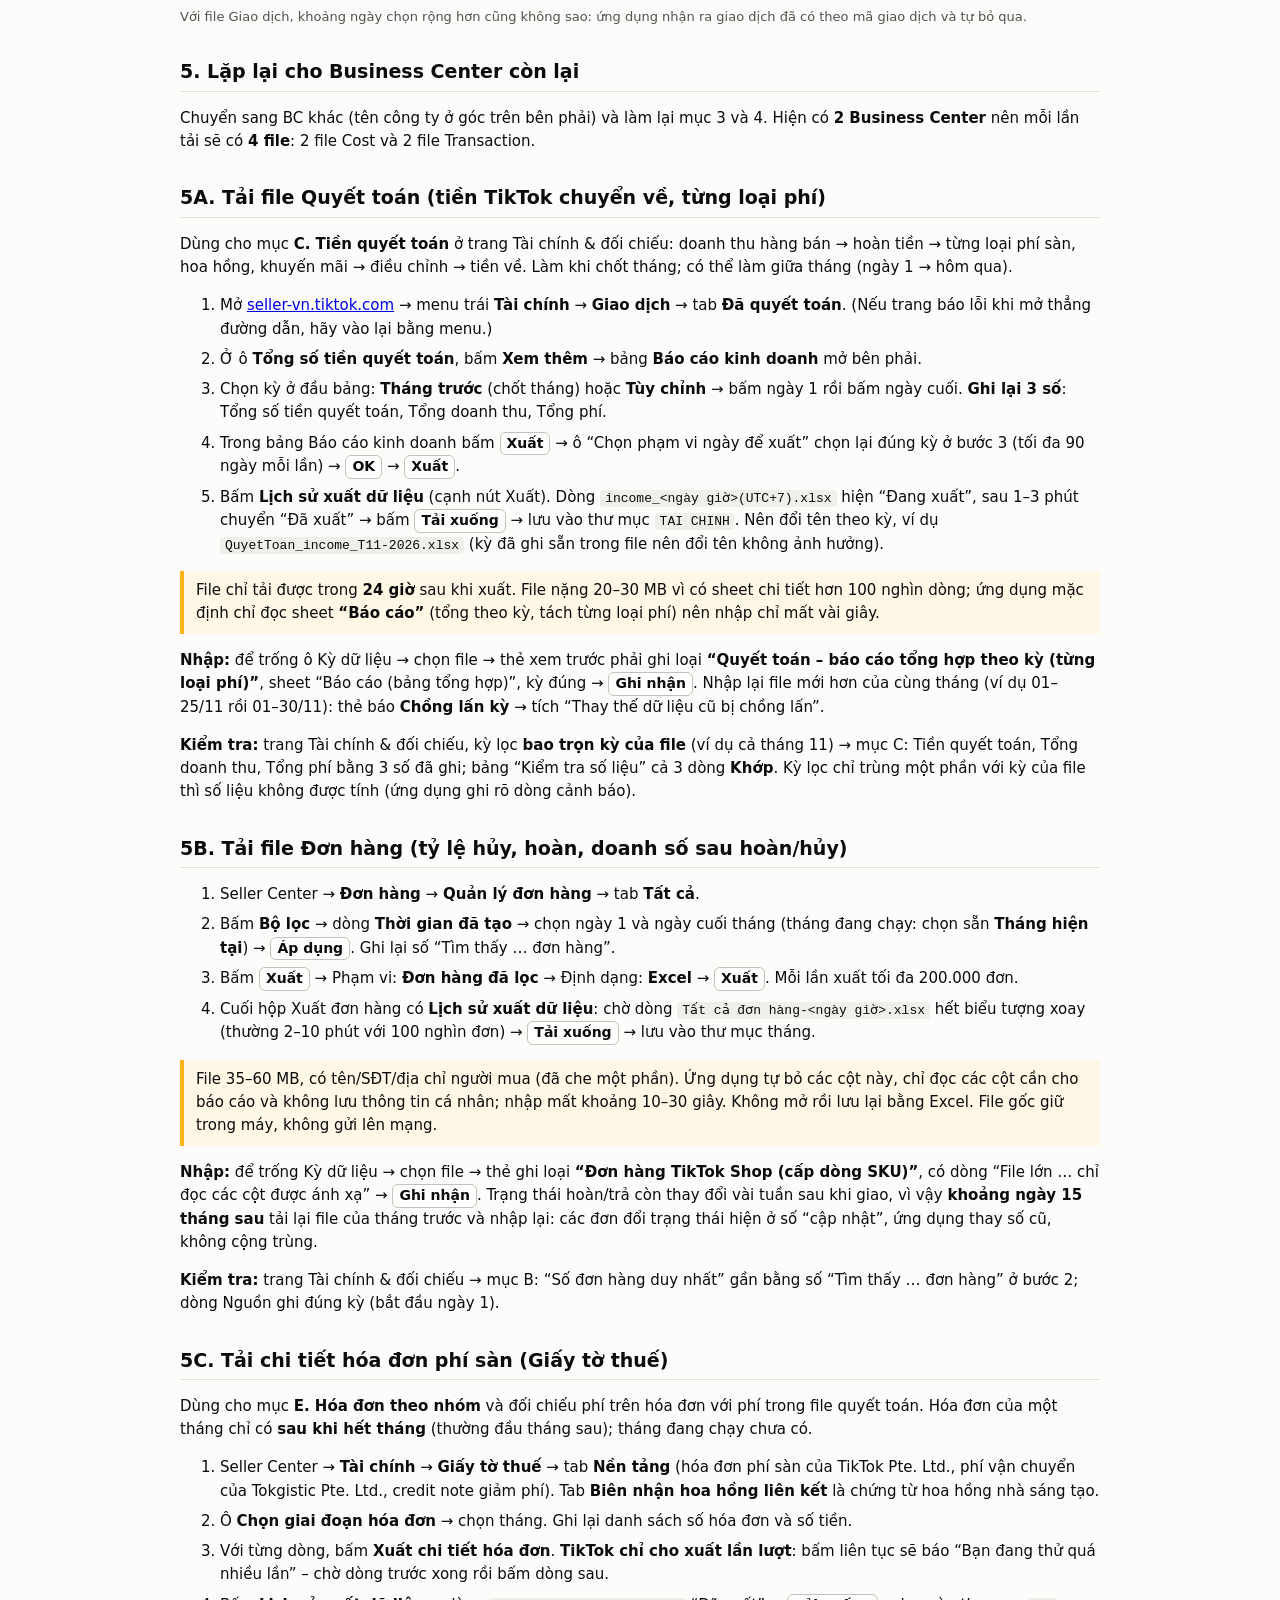
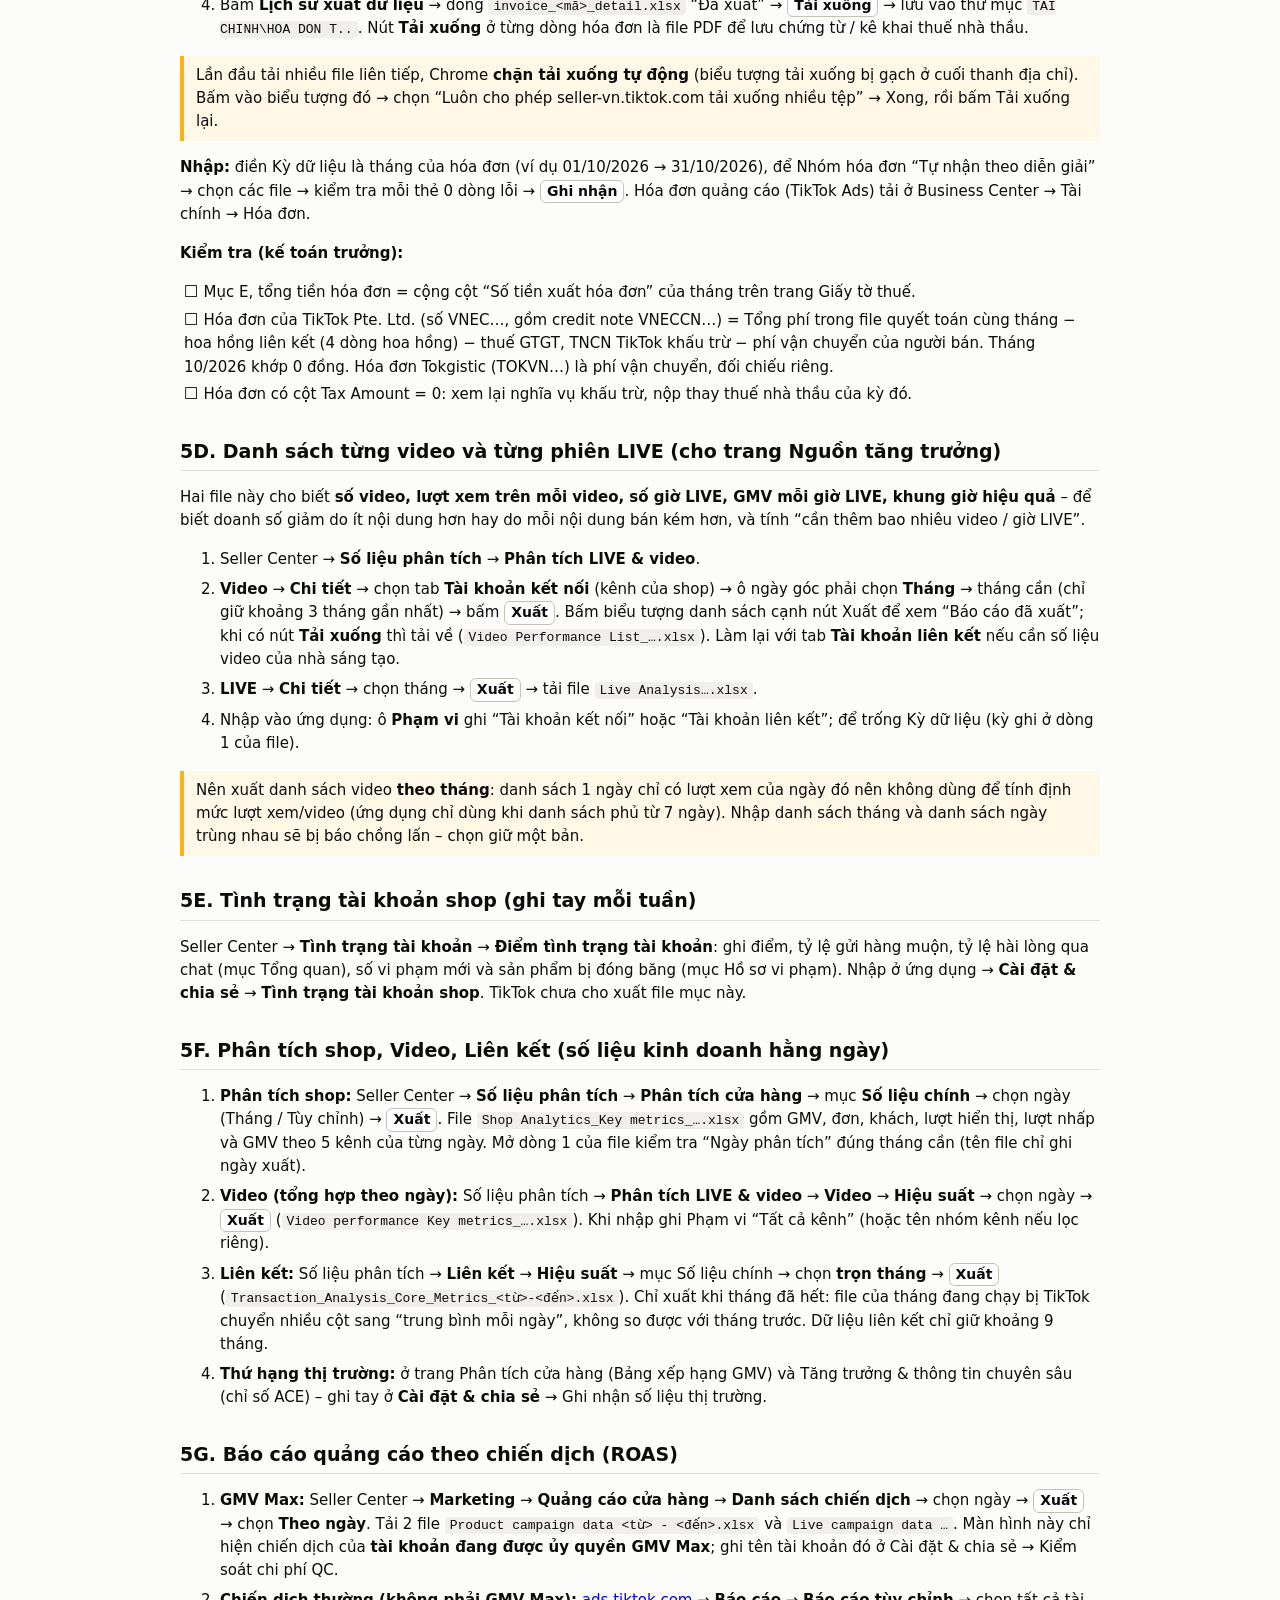
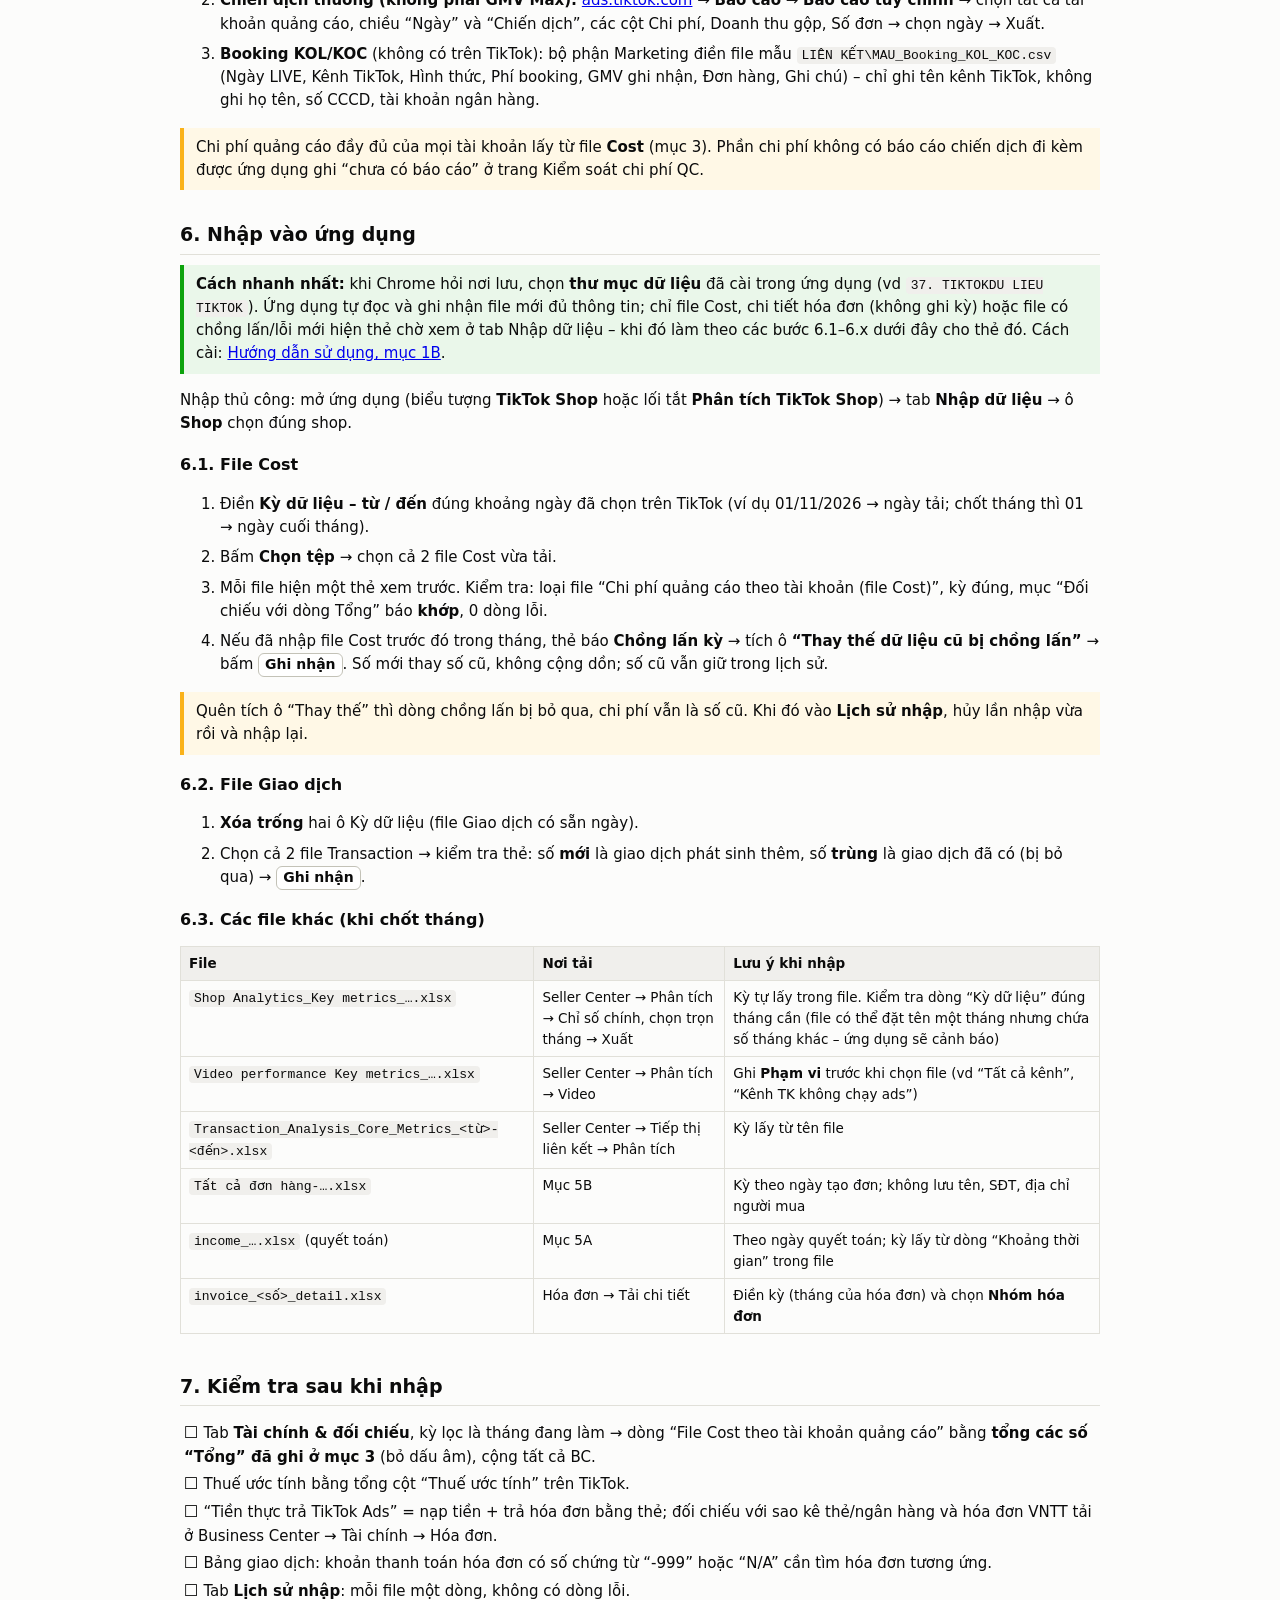
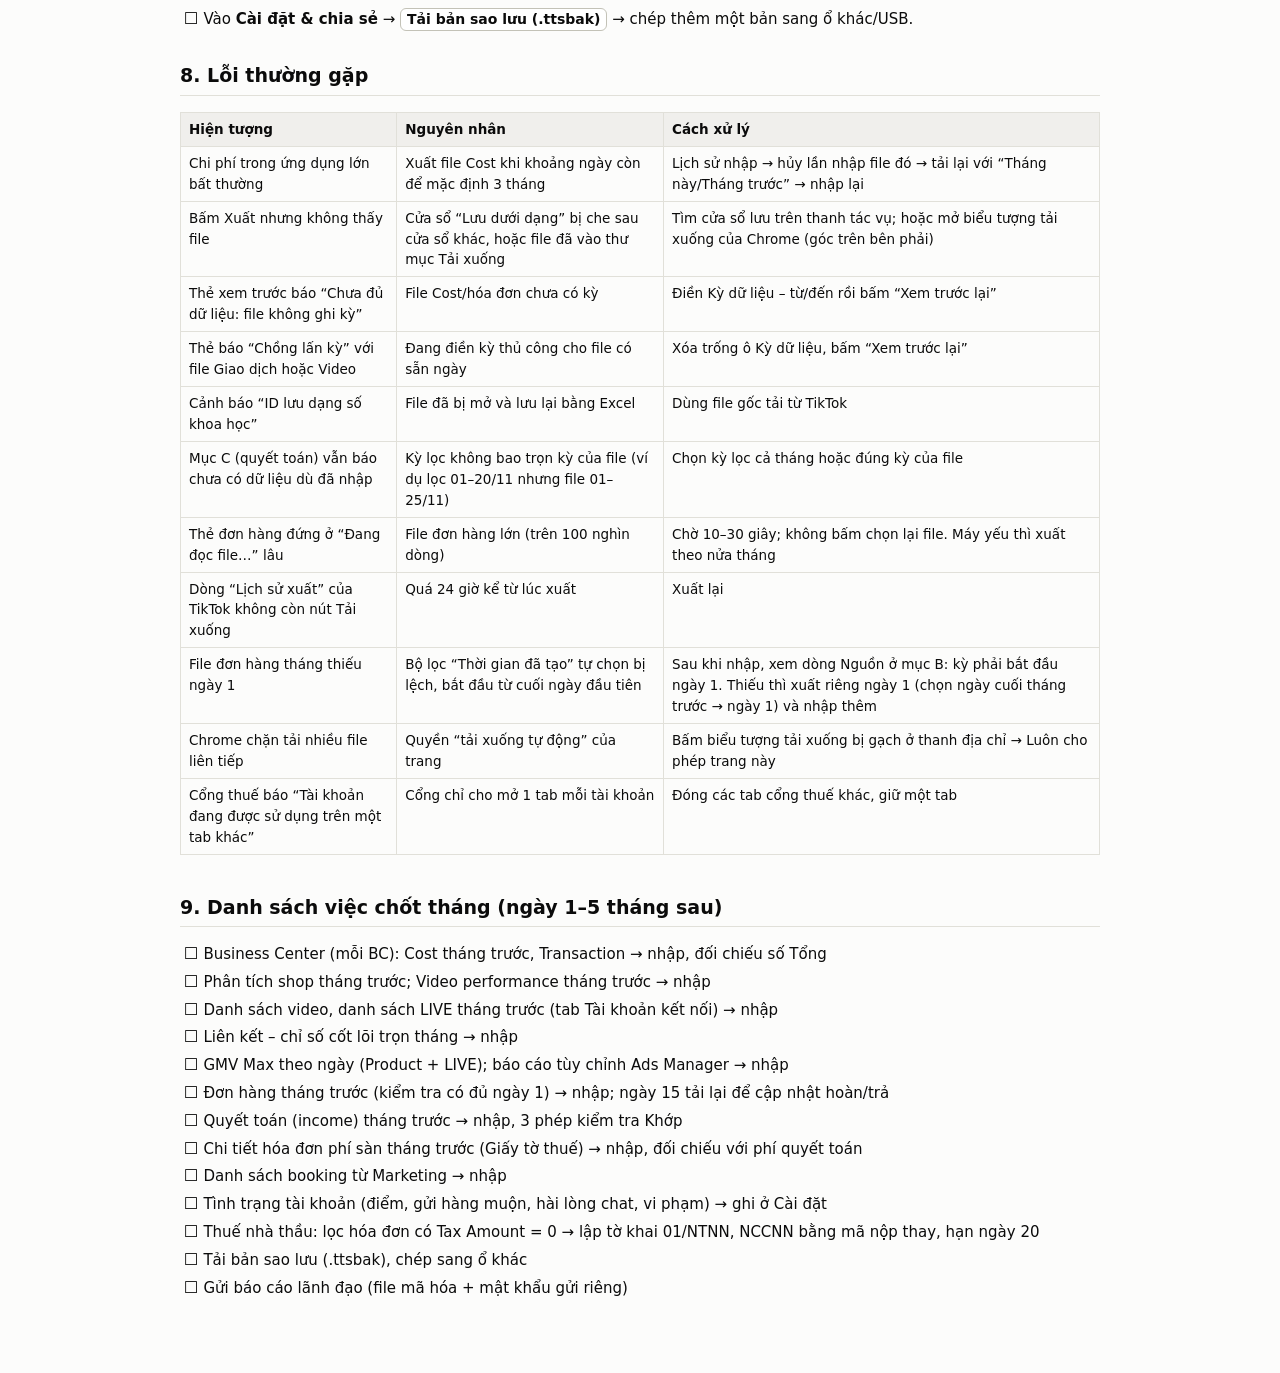
==== commit 94916cd4: "Thiết kế lại toàn bộ trang báo cáo, tài liệu cách đọc báo cáo cho chủ đầu tư - Mỗi trang báo cáo: câ" ====
--- a/docs/huong_dan_xuat_du_lieu.html
+++ b/docs/huong_dan_xuat_du_lieu.html
@@ -24,12 +24,13 @@
 
 <h2>0. Phần báo cáo nào cần file nào</h2>
 <div class="tw"><table>
-<tr><th>Tab trong ứng dụng</th><th>File cần có</th><th>Mục hướng dẫn</th></tr>
-<tr><td>Tổng quan, Hiệu quả shop</td><td>Shop Analytics_Key metrics (Phân tích shop)</td><td>5F</td></tr>
-<tr><td>Cây chỉ số</td><td>Shop Analytics; Video performance; danh sách video; danh sách LIVE; Liên kết; tình trạng tài khoản</td><td>5F, 5D, 5E</td></tr>
-<tr><td>ROAS &amp; chiến dịch, Kiểm soát ads</td><td>Báo cáo GMV Max theo ngày; báo cáo tùy chỉnh Ads Manager; Cost; Transaction; danh sách booking</td><td>5G, 3, 4</td></tr>
-<tr><td>Kiểm soát kế toán</td><td>Đơn hàng; Quyết toán (income); chi tiết hóa đơn; Cost; Transaction</td><td>5A, 5B, 5C, 3, 4</td></tr>
-<tr><td>Video &amp; Liên kết</td><td>Video performance; Liên kết – chỉ số cốt lõi; danh sách booking</td><td>5F</td></tr>
+<tr><th>Trang trong ứng dụng</th><th>File cần có</th><th>Mục hướng dẫn</th></tr>
+<tr><td>Bản tin điều hành</td><td>Quyết toán (income, sheet Báo cáo); Cost; Shop Analytics; danh sách video, LIVE; Đơn hàng; tình trạng tài khoản; giá vốn do kế toán nhập</td><td>5A, 3, 5F, 5D, 5B, 5E</td></tr>
+<tr><td>Doanh số &amp; khách hàng</td><td>Shop Analytics_Key metrics (Phân tích shop)</td><td>5F</td></tr>
+<tr><td>Nguồn tăng trưởng</td><td>Shop Analytics; Video performance; danh sách video; danh sách LIVE; Liên kết; tình trạng tài khoản</td><td>5F, 5D, 5E</td></tr>
+<tr><td>Nội dung &amp; nhà sáng tạo</td><td>Video performance; danh sách video, LIVE; Liên kết – chỉ số cốt lõi; danh sách booking</td><td>5F, 5D</td></tr>
+<tr><td>Quảng cáo – ROAS, Chiến dịch quảng cáo, Kiểm soát chi phí QC</td><td>Báo cáo GMV Max theo ngày; báo cáo tùy chỉnh Ads Manager; Cost; Transaction; danh sách booking</td><td>5G, 3, 4</td></tr>
+<tr><td>Tài chính &amp; đối chiếu</td><td>Đơn hàng; Quyết toán (income); chi tiết hóa đơn; Cost; Transaction</td><td>5A, 5B, 5C, 3, 4</td></tr>
 </table></div>
 
 <h2>1. Lịch làm việc</h2>
@@ -70,7 +71,7 @@
 <p>Chuyển sang BC khác (tên công ty ở góc trên bên phải) và làm lại mục 3 và 4. Hiện có <b>2 Business Center</b> nên mỗi lần tải sẽ có <b>4 file</b>: 2 file Cost và 2 file Transaction.</p>
 
 <h2>5A. Tải file Quyết toán (tiền TikTok chuyển về, từng loại phí)</h2>
-<p>Dùng cho mục <b>C. Tiền quyết toán</b> ở tab Kiểm soát kế toán: doanh thu hàng bán → hoàn tiền → từng loại phí sàn, hoa hồng, khuyến mãi → điều chỉnh → tiền về. Làm khi chốt tháng; có thể làm giữa tháng (ngày 1 → hôm qua).</p>
+<p>Dùng cho mục <b>C. Tiền quyết toán</b> ở trang Tài chính &amp; đối chiếu: doanh thu hàng bán → hoàn tiền → từng loại phí sàn, hoa hồng, khuyến mãi → điều chỉnh → tiền về. Làm khi chốt tháng; có thể làm giữa tháng (ngày 1 → hôm qua).</p>
 <ol class="steps">
 <li>Mở <a href="https://seller-vn.tiktok.com/" target="_blank" rel="noopener">seller-vn.tiktok.com</a> → menu trái <b>Tài chính</b> → <b>Giao dịch</b> → tab <b>Đã quyết toán</b>. (Nếu trang báo lỗi khi mở thẳng đường dẫn, hãy vào lại bằng menu.)</li>
 <li>Ở ô <b>Tổng số tiền quyết toán</b>, bấm <b>Xem thêm</b> → bảng <b>Báo cáo kinh doanh</b> mở bên phải.</li>
@@ -80,7 +81,7 @@
 </ol>
 <div class="box">File chỉ tải được trong <b>24 giờ</b> sau khi xuất. File nặng 20–30 MB vì có sheet chi tiết hơn 100 nghìn dòng; ứng dụng mặc định chỉ đọc sheet <b>“Báo cáo”</b> (tổng theo kỳ, tách từng loại phí) nên nhập chỉ mất vài giây.</div>
 <p><b>Nhập:</b> để trống ô Kỳ dữ liệu → chọn file → thẻ xem trước phải ghi loại <b>“Quyết toán – báo cáo tổng hợp theo kỳ (từng loại phí)”</b>, sheet “Báo cáo (bảng tổng hợp)”, kỳ đúng → <b class="btn">Ghi nhận</b>. Nhập lại file mới hơn của cùng tháng (ví dụ 01–25/11 rồi 01–30/11): thẻ báo <b>Chồng lấn kỳ</b> → tích “Thay thế dữ liệu cũ bị chồng lấn”.</p>
-<p><b>Kiểm tra:</b> tab Kiểm soát kế toán, kỳ lọc <b>bao trọn kỳ của file</b> (ví dụ cả tháng 11) → mục C: Tiền quyết toán, Tổng doanh thu, Tổng phí bằng 3 số đã ghi; bảng “Kiểm tra số liệu” cả 3 dòng <b>Khớp</b>. Kỳ lọc chỉ trùng một phần với kỳ của file thì số liệu không được tính (ứng dụng ghi rõ dòng cảnh báo).</p>
+<p><b>Kiểm tra:</b> trang Tài chính &amp; đối chiếu, kỳ lọc <b>bao trọn kỳ của file</b> (ví dụ cả tháng 11) → mục C: Tiền quyết toán, Tổng doanh thu, Tổng phí bằng 3 số đã ghi; bảng “Kiểm tra số liệu” cả 3 dòng <b>Khớp</b>. Kỳ lọc chỉ trùng một phần với kỳ của file thì số liệu không được tính (ứng dụng ghi rõ dòng cảnh báo).</p>
 
 <h2>5B. Tải file Đơn hàng (tỷ lệ hủy, hoàn, doanh số sau hoàn/hủy)</h2>
 <ol class="steps">
@@ -91,7 +92,7 @@
 </ol>
 <div class="box">File 35–60 MB, có tên/SĐT/địa chỉ người mua (đã che một phần). Ứng dụng tự bỏ các cột này, chỉ đọc các cột cần cho báo cáo và không lưu thông tin cá nhân; nhập mất khoảng 10–30 giây. Không mở rồi lưu lại bằng Excel. File gốc giữ trong máy, không gửi lên mạng.</div>
 <p><b>Nhập:</b> để trống Kỳ dữ liệu → chọn file → thẻ ghi loại <b>“Đơn hàng TikTok Shop (cấp dòng SKU)”</b>, có dòng “File lớn … chỉ đọc các cột được ánh xạ” → <b class="btn">Ghi nhận</b>. Trạng thái hoàn/trả còn thay đổi vài tuần sau khi giao, vì vậy <b>khoảng ngày 15 tháng sau</b> tải lại file của tháng trước và nhập lại: các đơn đổi trạng thái hiện ở số “cập nhật”, ứng dụng thay số cũ, không cộng trùng.</p>
-<p><b>Kiểm tra:</b> tab Kiểm soát kế toán → mục B: “Số đơn hàng duy nhất” gần bằng số “Tìm thấy … đơn hàng” ở bước 2; dòng Nguồn ghi đúng kỳ (bắt đầu ngày 1).</p>
+<p><b>Kiểm tra:</b> trang Tài chính &amp; đối chiếu → mục B: “Số đơn hàng duy nhất” gần bằng số “Tìm thấy … đơn hàng” ở bước 2; dòng Nguồn ghi đúng kỳ (bắt đầu ngày 1).</p>
 
 <h2>5C. Tải chi tiết hóa đơn phí sàn (Giấy tờ thuế)</h2>
 <p>Dùng cho mục <b>E. Hóa đơn theo nhóm</b> và đối chiếu phí trên hóa đơn với phí trong file quyết toán. Hóa đơn của một tháng chỉ có <b>sau khi hết tháng</b> (thường đầu tháng sau); tháng đang chạy chưa có.</p>
@@ -110,7 +111,7 @@
 <li>Hóa đơn có cột Tax Amount = 0: xem lại nghĩa vụ khấu trừ, nộp thay thuế nhà thầu của kỳ đó.</li>
 </ul>
 
-<h2>5D. Danh sách từng video và từng phiên LIVE (cho tab Cây chỉ số)</h2>
+<h2>5D. Danh sách từng video và từng phiên LIVE (cho trang Nguồn tăng trưởng)</h2>
 <p>Hai file này cho biết <b>số video, lượt xem trên mỗi video, số giờ LIVE, GMV mỗi giờ LIVE, khung giờ hiệu quả</b> – để biết doanh số giảm do ít nội dung hơn hay do mỗi nội dung bán kém hơn, và tính “cần thêm bao nhiêu video / giờ LIVE”.</p>
 <ol class="steps">
 <li>Seller Center → <b>Số liệu phân tích</b> → <b>Phân tích LIVE &amp; video</b>.</li>
@@ -121,23 +122,23 @@
 <div class="box">Nên xuất danh sách video <b>theo tháng</b>: danh sách 1 ngày chỉ có lượt xem của ngày đó nên không dùng để tính định mức lượt xem/video (ứng dụng chỉ dùng khi danh sách phủ từ 7 ngày). Nhập danh sách tháng và danh sách ngày trùng nhau sẽ bị báo chồng lấn – chọn giữ một bản.</div>
 
 <h2>5E. Tình trạng tài khoản shop (ghi tay mỗi tuần)</h2>
-<p>Seller Center → <b>Tình trạng tài khoản</b> → <b>Điểm tình trạng tài khoản</b>: ghi điểm, tỷ lệ gửi hàng muộn, tỷ lệ hài lòng qua chat (mục Tổng quan), số vi phạm mới và sản phẩm bị đóng băng (mục Hồ sơ vi phạm). Nhập ở ứng dụng → <b>Chia sẻ, sao lưu &amp; cài đặt</b> → <b>Tình trạng tài khoản shop</b>. TikTok chưa cho xuất file mục này.</p>
+<p>Seller Center → <b>Tình trạng tài khoản</b> → <b>Điểm tình trạng tài khoản</b>: ghi điểm, tỷ lệ gửi hàng muộn, tỷ lệ hài lòng qua chat (mục Tổng quan), số vi phạm mới và sản phẩm bị đóng băng (mục Hồ sơ vi phạm). Nhập ở ứng dụng → <b>Cài đặt &amp; chia sẻ</b> → <b>Tình trạng tài khoản shop</b>. TikTok chưa cho xuất file mục này.</p>
 
 <h2>5F. Phân tích shop, Video, Liên kết (số liệu kinh doanh hằng ngày)</h2>
 <ol class="steps">
 <li><b>Phân tích shop:</b> Seller Center → <b>Số liệu phân tích</b> → <b>Phân tích cửa hàng</b> → mục <b>Số liệu chính</b> → chọn ngày (Tháng / Tùy chỉnh) → <b class="btn">Xuất</b>. File <code>Shop Analytics_Key metrics_….xlsx</code> gồm GMV, đơn, khách, lượt hiển thị, lượt nhấp và GMV theo 5 kênh của từng ngày. Mở dòng 1 của file kiểm tra “Ngày phân tích” đúng tháng cần (tên file chỉ ghi ngày xuất).</li>
 <li><b>Video (tổng hợp theo ngày):</b> Số liệu phân tích → <b>Phân tích LIVE &amp; video</b> → <b>Video</b> → <b>Hiệu suất</b> → chọn ngày → <b class="btn">Xuất</b> (<code>Video performance Key metrics_….xlsx</code>). Khi nhập ghi Phạm vi “Tất cả kênh” (hoặc tên nhóm kênh nếu lọc riêng).</li>
 <li><b>Liên kết:</b> Số liệu phân tích → <b>Liên kết</b> → <b>Hiệu suất</b> → mục Số liệu chính → chọn <b>trọn tháng</b> → <b class="btn">Xuất</b> (<code>Transaction_Analysis_Core_Metrics_&lt;từ&gt;-&lt;đến&gt;.xlsx</code>). Chỉ xuất khi tháng đã hết: file của tháng đang chạy bị TikTok chuyển nhiều cột sang “trung bình mỗi ngày”, không so được với tháng trước. Dữ liệu liên kết chỉ giữ khoảng 9 tháng.</li>
-<li><b>Thứ hạng thị trường:</b> ở trang Phân tích cửa hàng (Bảng xếp hạng GMV) và Tăng trưởng &amp; thông tin chuyên sâu (chỉ số ACE) – ghi tay ở <b>Chia sẻ, sao lưu &amp; cài đặt</b> → Ghi nhận số liệu thị trường.</li>
+<li><b>Thứ hạng thị trường:</b> ở trang Phân tích cửa hàng (Bảng xếp hạng GMV) và Tăng trưởng &amp; thông tin chuyên sâu (chỉ số ACE) – ghi tay ở <b>Cài đặt &amp; chia sẻ</b> → Ghi nhận số liệu thị trường.</li>
 </ol>
 
 <h2>5G. Báo cáo quảng cáo theo chiến dịch (ROAS)</h2>
 <ol class="steps">
-<li><b>GMV Max:</b> Seller Center → <b>Marketing</b> → <b>Quảng cáo cửa hàng</b> → <b>Danh sách chiến dịch</b> → chọn ngày → <b class="btn">Xuất</b> → chọn <b>Theo ngày</b>. Tải 2 file <code>Product campaign data &lt;từ&gt; - &lt;đến&gt;.xlsx</code> và <code>Live campaign data …</code>. Màn hình này chỉ hiện chiến dịch của <b>tài khoản đang được ủy quyền GMV Max</b>; ghi tên tài khoản đó ở Chia sẻ, sao lưu &amp; cài đặt → Kiểm soát ads.</li>
+<li><b>GMV Max:</b> Seller Center → <b>Marketing</b> → <b>Quảng cáo cửa hàng</b> → <b>Danh sách chiến dịch</b> → chọn ngày → <b class="btn">Xuất</b> → chọn <b>Theo ngày</b>. Tải 2 file <code>Product campaign data &lt;từ&gt; - &lt;đến&gt;.xlsx</code> và <code>Live campaign data …</code>. Màn hình này chỉ hiện chiến dịch của <b>tài khoản đang được ủy quyền GMV Max</b>; ghi tên tài khoản đó ở Cài đặt &amp; chia sẻ → Kiểm soát chi phí QC.</li>
 <li><b>Chiến dịch thường (không phải GMV Max):</b> <a href="https://ads.tiktok.com/" target="_blank" rel="noopener">ads.tiktok.com</a> → <b>Báo cáo</b> → <b>Báo cáo tùy chỉnh</b> → chọn tất cả tài khoản quảng cáo, chiều “Ngày” và “Chiến dịch”, các cột Chi phí, Doanh thu gộp, Số đơn → chọn ngày → Xuất.</li>
 <li><b>Booking KOL/KOC</b> (không có trên TikTok): bộ phận Marketing điền file mẫu <code>LIÊN KẾT\MAU_Booking_KOL_KOC.csv</code> (Ngày LIVE, Kênh TikTok, Hình thức, Phí booking, GMV ghi nhận, Đơn hàng, Ghi chú) – chỉ ghi tên kênh TikTok, không ghi họ tên, số CCCD, tài khoản ngân hàng.</li>
 </ol>
-<div class="box">Chi phí quảng cáo đầy đủ của mọi tài khoản lấy từ file <b>Cost</b> (mục 3). Phần chi phí không có báo cáo chiến dịch đi kèm được ứng dụng ghi “chưa có báo cáo” ở tab Kiểm soát ads.</div>
+<div class="box">Chi phí quảng cáo đầy đủ của mọi tài khoản lấy từ file <b>Cost</b> (mục 3). Phần chi phí không có báo cáo chiến dịch đi kèm được ứng dụng ghi “chưa có báo cáo” ở trang Kiểm soát chi phí QC.</div>
 
 <h2>6. Nhập vào ứng dụng</h2>
 <div class="ok"><b>Cách nhanh nhất:</b> khi Chrome hỏi nơi lưu, chọn <b>thư mục dữ liệu</b> đã cài trong ứng dụng (vd <code>37. TIKTOKDU LIEU TIKTOK</code>). Ứng dụng tự đọc và ghi nhận file mới đủ thông tin; chỉ file Cost, chi tiết hóa đơn (không ghi kỳ) hoặc file có chồng lấn/lỗi mới hiện thẻ chờ xem ở tab Nhập dữ liệu – khi đó làm theo các bước 6.1–6.x dưới đây cho thẻ đó. Cách cài: <a href="huong_dan.html#thu-muc">Hướng dẫn sử dụng, mục 1B</a>.</div>
@@ -168,12 +169,12 @@
 
 <h2>7. Kiểm tra sau khi nhập</h2>
 <ul class="check">
-<li>Tab <b>Kiểm soát kế toán</b>, kỳ lọc là tháng đang làm → dòng “File Cost theo tài khoản quảng cáo” bằng <b>tổng các số “Tổng” đã ghi ở mục 3</b> (bỏ dấu âm), cộng tất cả BC.</li>
+<li>Tab <b>Tài chính &amp; đối chiếu</b>, kỳ lọc là tháng đang làm → dòng “File Cost theo tài khoản quảng cáo” bằng <b>tổng các số “Tổng” đã ghi ở mục 3</b> (bỏ dấu âm), cộng tất cả BC.</li>
 <li>Thuế ước tính bằng tổng cột “Thuế ước tính” trên TikTok.</li>
 <li>“Tiền thực trả TikTok Ads” = nạp tiền + trả hóa đơn bằng thẻ; đối chiếu với sao kê thẻ/ngân hàng và hóa đơn VNTT tải ở Business Center → Tài chính → Hóa đơn.</li>
 <li>Bảng giao dịch: khoản thanh toán hóa đơn có số chứng từ “-999” hoặc “N/A” cần tìm hóa đơn tương ứng.</li>
 <li>Tab <b>Lịch sử nhập</b>: mỗi file một dòng, không có dòng lỗi.</li>
-<li>Vào <b>Chia sẻ, sao lưu &amp; cài đặt</b> → <b class="btn">Tải bản sao lưu (.ttsbak)</b> → chép thêm một bản sang ổ khác/USB.</li>
+<li>Vào <b>Cài đặt &amp; chia sẻ</b> → <b class="btn">Tải bản sao lưu (.ttsbak)</b> → chép thêm một bản sang ổ khác/USB.</li>
 </ul>
 
 <h2>8. Lỗi thường gặp</h2>
